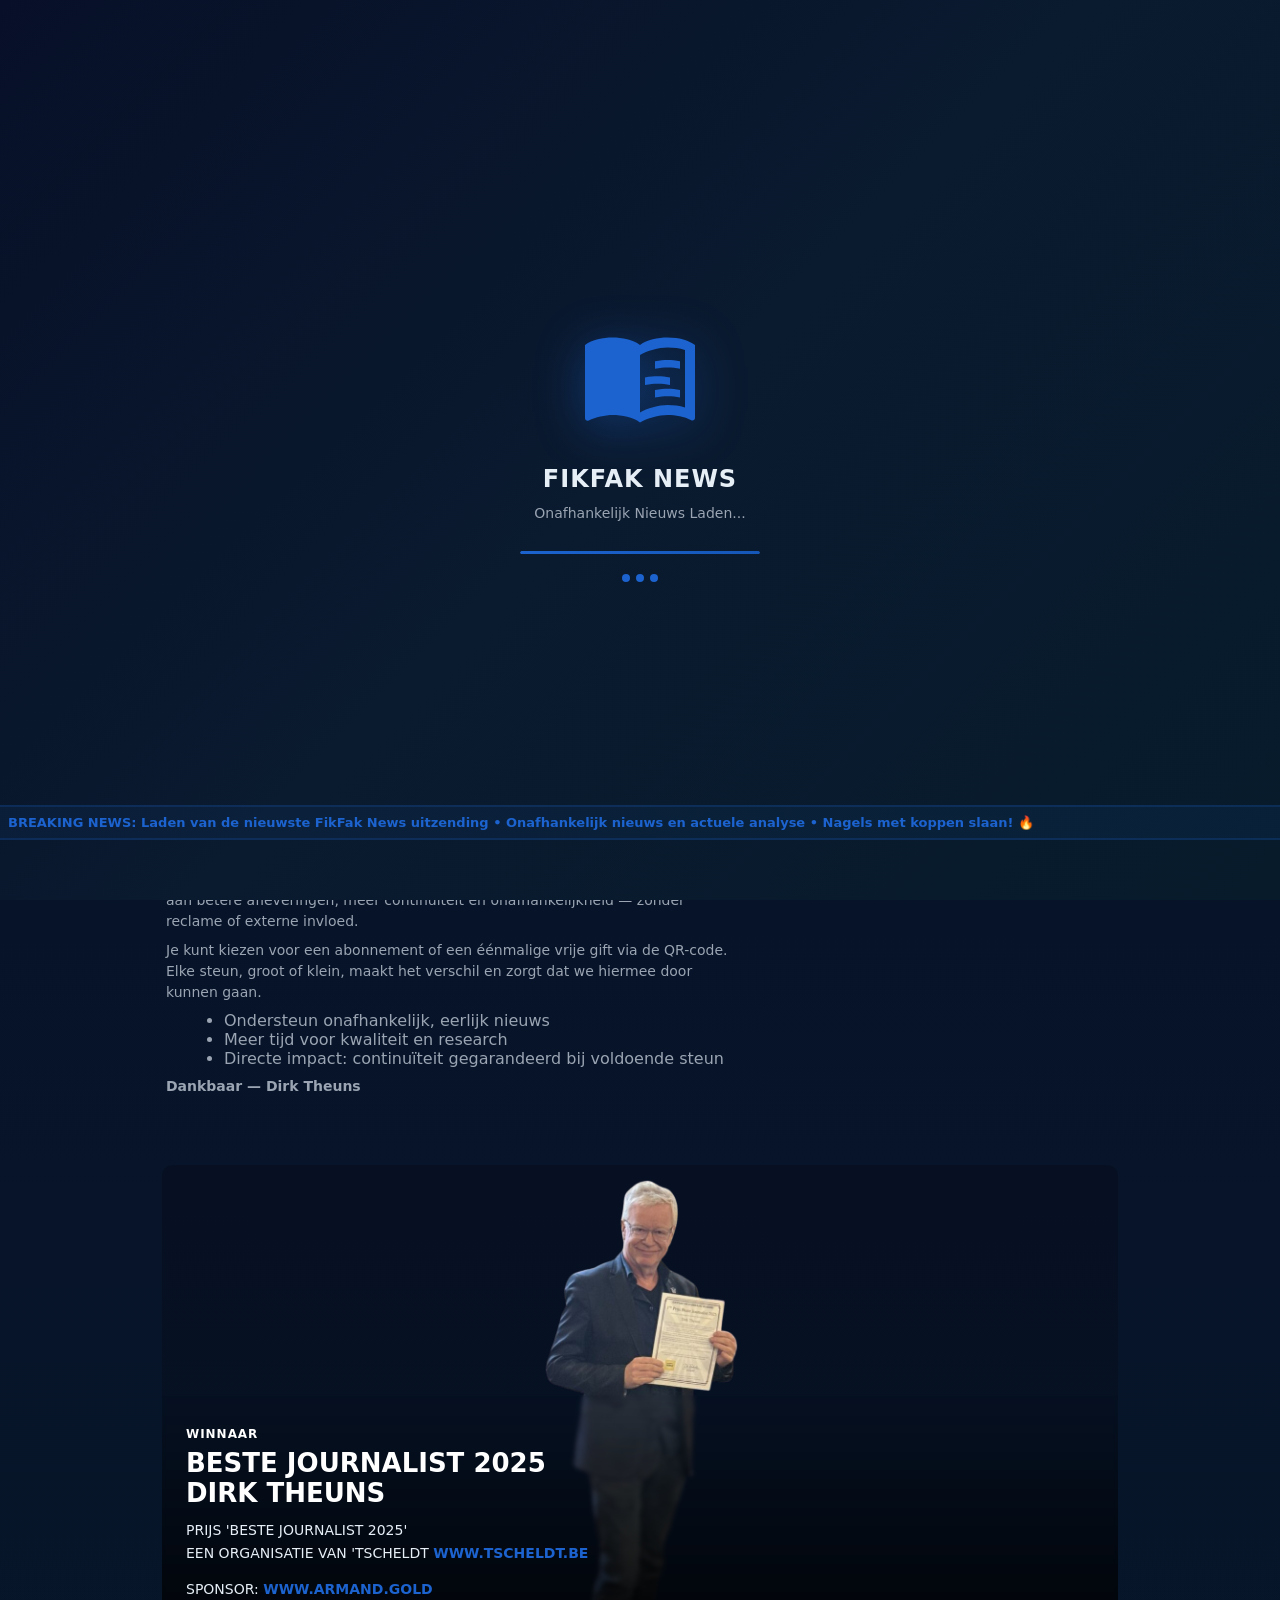
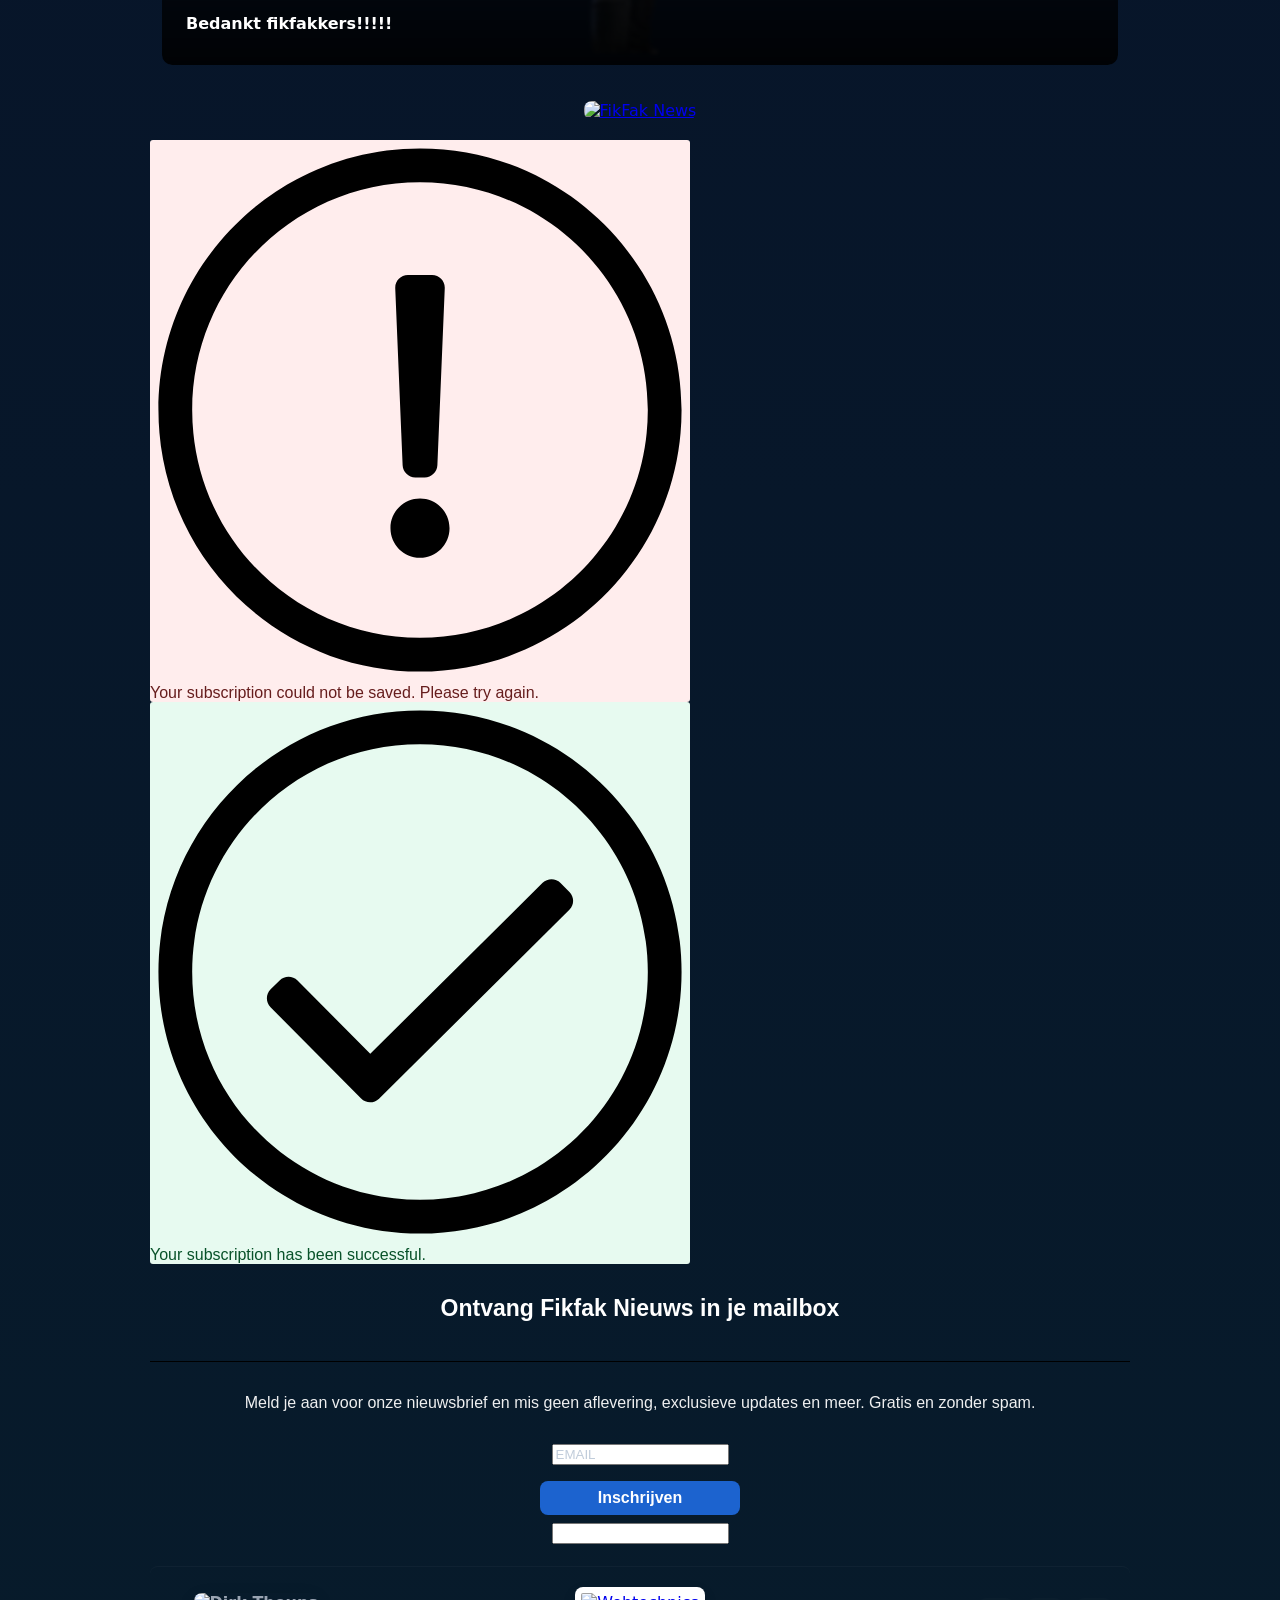
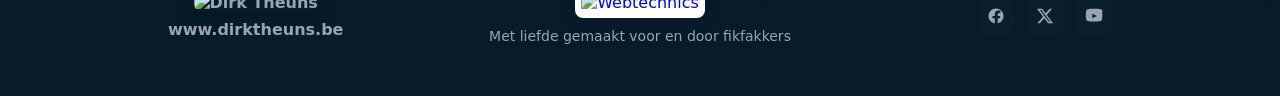
==== archive/index.html @ a6e97a8b "Initial commit: FikFak News landing page ✨ Features: - YouTube video feed integration - GDPR-complia" ====
<!doctype html>
<html lang="nl">
<head>
  <meta charset="utf-8" />
  <meta name="viewport" content="width=device-width,initial-scale=1" />
  
  <!-- Primary Meta Tags -->
  <title>📰 FikFak News — Alternatief Nieuws van @fikfakmaster | Dirk Theuns</title>
  <meta name="title" content="📰 FikFak News — Alternatief Nieuws van @fikfakmaster" />
  <meta name="description" content="🎯 Bekijk de nieuwste FikFak News uitzending! Onafhankelijk nieuws, actuele analyse en een frisse kijk op media en politiek. Nagels met koppen! 🔥" />
  <meta name="keywords" content="FikFak News, fikfakmaster, Dirk Theuns, alternatief nieuws, onafhankelijk nieuws, nieuws analyse, Nederlandse media, actueel, politiek, nieuwsuitzending, fikfak.news" />
  <meta name="author" content="Dirk Theuns (@fikfakmaster)" />
  <meta name="robots" content="index, follow, max-image-preview:large, max-snippet:-1, max-video-preview:-1" />
  <meta name="language" content="Dutch" />
  <meta name="revisit-after" content="2 days" />
  
  <!-- Open Graph / Facebook / WhatsApp -->
  <meta property="og:type" content="website" />
  <meta property="og:url" content="https://dev.web-technics.services/" />
  <meta property="og:site_name" content="FikFak News" />
  <meta property="og:title" content="📰 FikFak News — Alternatief Nieuws & Actuele Analyse" />
  <meta property="og:description" content="🎯 De nieuwste FikFak News uitzending! Onafhankelijk nieuws met een frisse kijk op media en politiek. Nagels met koppen slaan! 🔥" />
  <meta property="og:image" content="https://fikfak.news/wp-content/webp-express/webp-images/uploads/2025/03/edbd31bb-b98a-4b94-afaf-93e46887928a.jpg.webp" />
  <meta property="og:image:secure_url" content="https://fikfak.news/wp-content/webp-express/webp-images/uploads/2025/03/edbd31bb-b98a-4b94-afaf-93e46887928a.jpg.webp" />
  <meta property="og:image:type" content="image/webp" />
  <meta property="og:image:width" content="1200" />
  <meta property="og:image:height" content="630" />
  <meta property="og:image:alt" content="FikFak News - Onafhankelijk nieuws en analyse van Dirk Theuns" />
  <meta property="og:locale" content="nl_NL" />
  <meta property="og:locale:alternate" content="nl_BE" />
  <meta property="og:video" content="https://www.youtube.com/embed/VIDEO_ID" />
  <meta property="og:video:type" content="text/html" />
  <meta property="og:video:width" content="1280" />
  <meta property="og:video:height" content="720" />
  <meta property="article:publisher" content="https://fikfak.news/" />
  <meta property="article:author" content="https://www.dirktheuns.be/" />
  <meta property="article:section" content="Nieuws" />
  <meta property="article:tag" content="Nieuws" />
  <meta property="article:tag" content="Politiek" />
  <meta property="article:tag" content="Media" />
  <meta property="article:modified_time" content="2026-01-05T00:00:00+00:00" />
  
  <!-- Twitter -->
  <meta name="twitter:card" content="summary_large_image" />
  <meta name="twitter:site" content="@dirktheuns" />
  <meta name="twitter:creator" content="@dirktheuns" />
  <meta name="twitter:url" content="https://dev.web-technics.services/" />
  <meta name="twitter:title" content="📰 FikFak News — Alternatief Nieuws & Actuele Analyse" />
  <meta name="twitter:description" content="🎯 De nieuwste FikFak News uitzending! Onafhankelijk nieuws met een frisse kijk op media en politiek. Nagels met koppen! 🔥" />
  <meta name="twitter:image" content="https://fikfak.news/wp-content/webp-express/webp-images/uploads/2025/03/edbd31bb-b98a-4b94-afaf-93e46887928a.jpg.webp" />
  <meta name="twitter:image:alt" content="FikFak News - Onafhankelijk nieuws" />
  <meta name="twitter:player" content="https://www.youtube.com/embed/VIDEO_ID" />
  <meta name="twitter:player:width" content="1280" />
  <meta name="twitter:player:height" content="720" />
  
  <!-- WhatsApp Specific Optimization -->
  <meta property="og:updated_time" content="2026-01-05T00:00:00+00:00" />
  <meta property="og:see_also" content="https://fikfak.news/" />
  <meta property="og:see_also" content="https://www.youtube.com/@fikfakmaster" />
  
  <!-- Telegram -->
  <meta name="telegram:channel" content="@fikfakmaster" />
  
  <!-- Canonical URL -->
  <link rel="canonical" href="https://dev.web-technics.services/" />
  
  <!-- Favicon & App Icons -->
  <link rel="icon" type="image/x-icon" href="assets/favicons/favicon.ico" />
  <link rel="icon" type="image/png" sizes="32x32" href="assets/favicons/favicon-32x32.png" />
  <link rel="icon" type="image/png" sizes="16x16" href="assets/favicons/favicon-16x16.png" />
  <link rel="apple-touch-icon" sizes="180x180" href="assets/favicons/apple-touch-icon.png" />
  <link rel="manifest" href="assets/favicons/site.webmanifest" />
  
  <!-- Android Chrome Icons -->
  <meta name="mobile-web-app-capable" content="yes" />
  <meta name="application-name" content="FikFak News" />
  
  <!-- Theme Color -->
  <meta name="theme-color" content="#1c63cf" />
  <meta name="msapplication-TileColor" content="#1c63cf" />
  <meta name="msapplication-TileImage" content="android-chrome-192x192.png" />
  
  <!-- Performance Optimization -->
  <link rel="preconnect" href="https://www.youtube.com" crossorigin />
  <link rel="preconnect" href="https://i.ytimg.com" crossorigin />
  <link rel="dns-prefetch" href="https://www.youtube.com" />
  <link rel="dns-prefetch" href="https://i.ytimg.com" />
  <link rel="dns-prefetch" href="https://fonts.googleapis.com" />
  
  <!-- Additional SEO -->
  <meta name="rating" content="General" />
  <meta name="distribution" content="Global" />
  <meta name="coverage" content="Worldwide" />
  <meta name="target" content="all" />
  <meta name="HandheldFriendly" content="True" />
  <meta name="MobileOptimized" content="320" />
  <meta http-equiv="X-UA-Compatible" content="IE=edge" />
  <meta name="format-detection" content="telephone=no" />
  
  <!-- Geographic Tags -->
  <meta name="geo.region" content="NL" />
  <meta name="geo.placename" content="Netherlands" />
  
  <!-- Schema.org JSON-LD Structured Data -->
  <script type="application/ld+json">
  {
    "@context": "https://schema.org",
    "@graph": [
      {
        "@type": "WebSite",
        "@id": "https://dev.web-technics.services/#website",
        "url": "https://dev.web-technics.services/",
        "name": "FikFak News",
        "alternateName": "FikFak",
        "description": "Officiële landingspagina van FikFak News met de nieuwste video van Dirk Theuns (@fikfakmaster). Onafhankelijk nieuws en actuele analyse.",
        "publisher": {
          "@id": "https://dev.web-technics.services/#organization"
        },
        "inLanguage": "nl-NL",
        "about": {
          "@type": "Thing",
          "name": "Nieuws en Actualiteiten"
        }
      },
      {
        "@type": "Organization",
        "@id": "https://dev.web-technics.services/#organization",
        "name": "FikFak News",
        "url": "https://fikfak.news/",
        "logo": {
          "@type": "ImageObject",
          "@id": "https://dev.web-technics.services/#logo",
          "url": "https://dev.web-technics.services/logo.png",
          "width": 512,
          "height": 512,
          "caption": "FikFak News Logo"
        },
        "image": {
          "@id": "https://dev.web-technics.services/#logo"
        },
        "description": "Onafhankelijk nieuwsplatform met alternatieve kijk op actuele gebeurtenissen",
        "sameAs": [
          "https://www.youtube.com/@fikfakmaster",
          "https://twitter.com/dirktheuns",
          "https://www.dirktheuns.be/",
          "https://fikfak.news/"
        ]
      },
      {
        "@type": "Person",
        "@id": "https://dev.web-technics.services/#creator",
        "name": "Dirk Theuns",
        "alternateName": "FikFakMaster",
        "url": "https://www.dirktheuns.be/",
        "description": "Journalist en maker van FikFak News. Brengt onafhankelijk nieuws met een kritische blik op media en politiek.",
        "image": {
          "@type": "ImageObject",
          "url": "https://dev.web-technics.services/dirk-theuns.jpg",
          "caption": "Dirk Theuns"
        },
        "sameAs": [
          "https://www.youtube.com/@fikfakmaster",
          "https://twitter.com/dirktheuns",
          "https://fikfak.news/"
        ],
        "jobTitle": "Journalist",
        "worksFor": {
          "@id": "https://dev.web-technics.services/#organization"
        }
      },
      {
        "@type": "WebPage",
        "@id": "https://dev.web-technics.services/#webpage",
        "url": "https://dev.web-technics.services/",
        "name": "FikFak News — Nieuwste Video van Dirk Theuns",
        "description": "Bekijk de nieuwste FikFak News uitzending. Onafhankelijk nieuws, actuele analyse en een frisse kijk op media en politiek.",
        "isPartOf": {
          "@id": "https://dev.web-technics.services/#website"
        },
        "about": {
          "@type": "Thing",
          "name": "Nieuws en Actualiteiten"
        },
        "primaryImageOfPage": {
          "@type": "ImageObject",
          "@id": "https://dev.web-technics.services/#primaryimage",
          "url": "https://dev.web-technics.services/og-preview.jpg",
          "width": 1200,
          "height": 630,
          "caption": "FikFak News Preview"
        },
        "datePublished": "2026-01-05T00:00:00+00:00",
        "dateModified": "2026-01-05T00:00:00+00:00",
        "inLanguage": "nl-NL",
        "potentialAction": [
          {
            "@type": "WatchAction",
            "target": ["https://dev.web-technics.services/"]
          }
        ]
      },
      {
        "@type": "VideoObject",
        "@id": "https://dev.web-technics.services/#video",
        "name": "FikFak News Uitzending",
        "description": "Bekijk de nieuwste FikFak News video met onafhankelijk nieuws en actuele analyse",
        "thumbnailUrl": "https://i.ytimg.com/vi/VIDEO_ID/maxresdefault.jpg",
        "uploadDate": "2026-01-05T00:00:00+00:00",
        "contentUrl": "https://www.youtube.com/watch?v=VIDEO_ID",
        "embedUrl": "https://www.youtube.com/embed/VIDEO_ID",
        "publisher": {
          "@id": "https://dev.web-technics.services/#organization"
        },
        "creator": {
          "@id": "https://dev.web-technics.services/#creator"
        },
        "author": {
          "@id": "https://dev.web-technics.services/#creator"
        },
        "genre": "Nieuws",
        "inLanguage": "nl-NL"
      },
      {
        "@type": "BreadcrumbList",
        "@id": "https://dev.web-technics.services/#breadcrumb",
        "itemListElement": [
          {
            "@type": "ListItem",
            "position": 1,
            "name": "Home",
            "item": "https://dev.web-technics.services/"
          }
        ]
      },
      {
        "@type": "NewsMediaOrganization",
        "@id": "https://dev.web-technics.services/#newsmedia",
        "name": "FikFak News",
        "url": "https://fikfak.news/",
        "logo": {
          "@id": "https://dev.web-technics.services/#logo"
        },
        "description": "Alternatief nieuwsplatform voor onafhankelijk nieuws",
        "founder": {
          "@id": "https://dev.web-technics.services/#creator"
        },
        "inLanguage": "nl-NL"
      }
    ]
  }
  </script>

  <style>
        /* Invert colors of the newsletter iframe for option2 */
        .newsletter-card.option2 .iframe-wrap iframe {
          filter: invert(1) hue-rotate(180deg) !important;
          background: transparent !important;
        }
    :root{
      --bg:#0f1724;
      --card:#0b1220;
      --accent:#1c63cf;
      --muted:#9aa4b2;
      --max-width:980px;
    }
    *{box-sizing:border-box}
    body{
      margin:0;
      font-family:Inter, system-ui, -apple-system, "Segoe UI", Roboto, "Helvetica Neue", Arial;
      background:linear-gradient(180deg,#071028 0%, #071b2b 100%);
      color:#e6eef6;
      -webkit-font-smoothing:antialiased;
      -moz-osx-font-smoothing:grayscale;
      display:flex;
      min-height:100vh;
      align-items:center;
      justify-content:center;
      padding:32px;
    }
    .container{
      width:100%;
      max-width:var(--max-width);
      margin:0 auto;
    }
    header{
      display:flex;
      align-items:center;
      gap:16px;
      margin-bottom:18px;
    }
    .logo{
      width:64px;
      height:64px;
      border-radius:12px;
      background:linear-gradient(135deg,var(--accent),#ffb86b);
      display:flex;
      align-items:center;
      justify-content:center;
      font-weight:700;
      color:#071428;
      font-size:20px;
      box-shadow:0 6px 18px rgba(0,0,0,.4);
    }
    h1{font-size:20px;margin:0}
    p.lead{margin:4px 0 0;color:var(--muted);font-size:14px}
    .main-grid{
      display:grid;
      grid-template-columns: 1fr 320px;
      gap:20px;
      align-items:start;
    }
    @media (max-width:880px){
      .main-grid{grid-template-columns:1fr}
      .sidebar{order:2}
    }
    .video-card{
      background:linear-gradient(180deg, rgba(255,255,255,0.02), rgba(255,255,255,0.01));
      border:1px solid rgba(255,255,255,0.03);
      padding:12px;
      border-radius:12px;
      box-shadow: 0 8px 32px rgba(0,0,0,0.4), 0 4px 16px rgba(28,99,207,0.15), 0 0 1px rgba(255,255,255,0.1);
    }
    .iframe-wrap{
      position:relative;
      padding-top:56.25%;
      border-radius:10px;
      overflow:hidden;
      background:linear-gradient(180deg,#081423,#071428);
    }
    /* The player area will be dynamically created inside #player-wrap */
    #player, .fallback-thumb { position:absolute; inset:0; width:100%; height:100%; display:block; border:0; }
    .fallback-thumb { display:flex; align-items:center; justify-content:center; gap:14px; background-size:cover; background-position:center; color:#fff; text-shadow:0 2px 6px rgba(0,0,0,.8); padding:18px; box-sizing:border-box; }
    .fallback-overlay { background:linear-gradient(180deg,rgba(0,0,0,0.15),rgba(0,0,0,0.45)); padding:12px; border-radius:8px; max-width:85%; text-align:left; }
    .meta{
      display:flex;
      justify-content:space-between;
      gap:12px;
      margin-top:12px;
      align-items:center;
    }
    .video-title{font-weight:600;font-size:16px}
    .channel-actions{display:flex;gap:8px;align-items:center}
    .btn{
      background:var(--accent);
      color:#fff;
      padding:8px 12px;
      border-radius:8px;
      font-weight:700;
      text-decoration:none;
      display:inline-block;
    }
    .muted{color:var(--muted);font-size:13px}
    .sidebar{
      display:flex;
      flex-direction:column;
      gap:12px;
    }
    .thumb{
      display:flex;
      gap:10px;
      align-items:center;
      background:linear-gradient(180deg, rgba(255,255,255,0.01), rgba(255,255,255,0.005));
      padding:8px;
      border-radius:8px;
      cursor:pointer;
      border:1px solid rgba(255,255,255,0.02);
      margin-bottom:12px;
      box-shadow: 0 4px 12px rgba(0,0,0,0.3), 0 2px 6px rgba(28,99,207,0.1);
    }
    .thumb img{width:120px;height:68px;object-fit:cover;border-radius:6px}
    .thumb .tmeta{display:flex;flex-direction:column}
    .thumb .tmeta .t-title{font-size:13px;font-weight:600}
    .thumb .tmeta .t-time{font-size:12px;color:var(--muted)}
    .footer-note{margin-top:14px;color:var(--muted);font-size:13px}
    .error{color:#ffb2b2;background:rgba(255,80,80,0.06);padding:10px;border-radius:8px;border:1px solid rgba(255,80,80,0.08)}

    /* Mobile responsiveness tweaks 🔧 */
    #yt-player-inner, #player, iframe { width:100%; height:100%; }

    /* Smaller screens: tighten paddings, reduce thumb sizes and font sizes */
    @media (max-width: 640px) {
      body { padding:14px; }
      .container { max-width: 100%; padding: 0 6px; }
      .video-card { padding:10px; }
      .iframe-wrap { padding-top:56.25%; } /* keep 16:9 ratio */
      .video-title { font-size:15px; }
      .btn { padding:8px 10px; font-size:14px; }
      .thumb img { width:88px; height:50px; }
      .thumb { gap:8px; padding:6px; }
      .sidebar { gap:10px; }
    }

    /* Ultra small screens - keep things compact */
    @media (max-width: 380px) {
      .video-title { font-size:14px; }
      .thumb img { width:76px; height:44px; }
      .muted { font-size:12px; }
    }

    /* Steun Fikfak News - support section styling (two-column) */
    .support-card{
      margin-top:14px;
      padding:16px;
      background:transparent;
      border:none;
      border-radius:10px;
      color:#e6eef6;
    }
    .support-card h3{margin:0 0 12px;font-size:18px;font-weight:700}
    .support-body{display:flex;gap:24px;align-items:flex-start}
    .support-left{flex:0 0 60%}
    .support-left p{margin:0 0 8px;color:var(--muted);font-size:14px;line-height:1.5}
    .support-right{flex:0 0 40%;display:flex;flex-direction:column;align-items:center;gap:20px;padding:20px}
    .support-right .payconiq{width:100%;max-width:240px;height:auto;border-radius:8px;border:1px solid rgba(255,255,255,0.03);background:#fff;padding:8px}
    .support-right .btn{width:100%;text-align:center;box-sizing:border-box;padding-left:16px;padding-right:16px}

    /* Medium screens: stack but keep QR reasonably sized */
    @media (max-width: 880px) {
      .support-body{flex-direction:column}
      .support-right{width:100%;align-items:flex-start;order:2;padding:12px 0 0}
      .support-left{order:1}
      .support-right .payconiq{max-width:220px;width:100%}
      .support-left p{font-size:13px}
    }
    /* Nieuwsbrief inschrijving - verbeterde inschrijvingskaart */
    .newsletter-card{margin-top:18px;padding:18px;background:linear-gradient(180deg, rgba(255,255,255,0.01), rgba(255,255,255,0.008));border:1px solid rgba(255,255,255,0.03);border-radius:12px;display:block}
    .newsletter-content{display:flex;flex-direction:column;gap:12px;align-items:center;text-align:center}
    .newsletter-content h3{margin:0;font-size:20px}
    .newsletter-content p{margin:0;color:var(--muted)}
    .newsletter-benefits{margin:8px 0 0 0;color:var(--muted);font-size:13px;line-height:1.4;display:inline-block;text-align:left}
    .newsletter-form{width:100%;display:flex;flex-direction:column;gap:10px;margin-top:6px;align-items:stretch}
    .newsletter-input{padding:12px 14px;border-radius:10px;border:1px solid rgba(255,255,255,0.06);background:rgba(255,255,255,0.02);color:inherit;font-size:15px;outline:none;max-width:520px;width:100%}
    .newsletter-input:focus{box-shadow:0 6px 18px rgba(0,0,0,0.4);border-color:var(--accent)}
    /* Use the same accent color as other buttons and make the button larger */
    .newsletter-btn{align-self:center;padding:14px 24px;border-radius:10px;background:var(--accent);color:#071428;font-weight:700;border:none;cursor:pointer;font-size:16px;min-width:220px;box-shadow:0 6px 18px rgba(2,6,23,0.25);transition:transform .12s ease,filter .12s ease}
    .newsletter-btn:hover{filter:brightness(0.98);transform:translateY(-1px)}
    /* Outline variant for secondary buttons that should match the same size */
    .btn-outline{background:transparent;color:var(--muted);border:1px solid rgba(255,255,255,0.06);box-shadow:none}
    .btn-outline:hover{color:var(--accent);border-color:rgba(255,255,255,0.09)}
    .newsletter-meta{display:flex;flex-direction:column;gap:6px;align-items:center;margin-top:6px}
    #newsletter-msg{font-weight:600}
    #newsletter-msg.success{color:#a7ffb2}
    #newsletter-msg.error{color:#ffb2b2}
    .newsletter-privacy{font-size:12px;color:var(--muted)}
    /* Ensure embedded iframe shows form fields: give it a sensible min-height and responsive fallbacks */
    .newsletter-card .iframe-wrap{padding-top:0;margin-bottom:-160px;min-height:420px;overflow:hidden;border-radius:10px;width:100%;background:transparent}
    /* Try to force dark text inside embed (best effort for cross-origin iframes) */
    .newsletter-card iframe{background:transparent !important;color:#ffffff00 !important;}
    .newsletter-card .iframe-wrap{position:relative}
    .newsletter-card.submitted{border-color:rgba(167,255,178,0.12);box-shadow:0 8px 30px rgba(86, 203, 102, 0.03)}
    @media (max-width:880px){.newsletter-card{padding:14px}.newsletter-form{width:100%}.newsletter-btn{width:100%;align-self:stretch;min-width:0}}
    @media (max-width:520px){.newsletter-card .iframe-wrap{min-height:420px}}
    @media (max-width:380px){.newsletter-card .iframe-wrap{min-height:360px}}
    /* Small screens / mobile: make QR full-width and center everything */
    @media (max-width: 520px) {
      .support-body{gap:16px}
      /* remove side padding on the right column so the QR can expand */
      .support-right{width:100%;align-items:center;padding:0;margin:0}
      /* make the image occupy the card's inner width (no extra white padding)
         and avoid horizontal overflow */
      .support-card{padding:12px 8px}
      .support-right .payconiq{display:block;max-width:none;width:100%;padding:0;margin:0;border-radius:6px;border:none;background:transparent}
      .support-right .btn{font-size:15px;padding:12px}
      .support-left p{font-size:14px}
    }

    /* Newsletter banner image hover effect */
    .newsletter-banner-link{display:inline-block;transition:transform 0.3s ease, box-shadow 0.3s ease}
    .newsletter-banner-link:hover{transform:scale(1.03);box-shadow:0 8px 24px rgba(28,99,207,0.25)}
    .newsletter-banner-link img{display:block;transition:filter 0.3s ease}
    .newsletter-banner-link:hover img{filter:brightness(1.08)}

    /* Site footer */
    .site-footer{margin-top:22px;padding:20px 18px;border-top:1px solid rgba(255,255,255,0.03);border-radius:8px;color:var(--muted)}
    .footer-grid{display:flex;gap:18px;align-items:center;justify-content:space-between;max-width:var(--max-width);margin:0 auto}
    .footer-col{flex:1;min-width:0}
    .footer-col .footer-link{color:var(--muted);text-decoration:none;font-weight:700;display:inline-flex;flex-direction:column;align-items:center;gap:8px}
    .footer-col .footer-link:hover{color:var(--accent)}
    .footer-text{color:var(--muted);font-size:14px}
    .footer-social{text-align:right}
    .footer-logo{max-height:48px;display:block;width:auto;border-radius:8px;box-shadow:0 6px 18px rgba(2,6,23,0.12)}
    /* Make Webtechnics logo larger and place it above the credit text */
    .webtechnics-logo{max-height:56px;display:inline-block;margin:0 auto 10px;width:auto;background:#fff;padding:6px;border-radius:8px;box-shadow:0 6px 18px rgba(2,6,23,0.06)}
    .footer-credit{display:flex;flex-direction:column;align-items:center;text-align:center}
    .footer-link-text{font-weight:700;color:inherit}
    .social-link{display:inline-flex;align-items:center;justify-content:center;width:36px;height:36px;border-radius:8px;background:rgba(255,255,255,0.01);margin-left:8px;color:var(--muted);text-decoration:none}
    .social-link svg{width:18px;height:18px;fill:currentColor}
    .social-link:hover{background:rgba(255,255,255,0.02);color:var(--accent)}
    @media (max-width:640px){.footer-grid{flex-direction:column;align-items:center;gap:8px}.footer-social{text-align:center}.social-link{margin-left:6px;margin-right:6px}.footer-logo{max-height:40px}.webtechnics-logo{max-height:40px;padding:4px}}

    /* Bank transfer modal */
    .modal-overlay{position:fixed;inset:0;background:rgba(2,6,23,0.6);display:flex;align-items:center;justify-content:center;z-index:1200}
    .modal-overlay[hidden]{display:none}
    .modal{background:linear-gradient(180deg, #071428, #081423);padding:18px;border-radius:12px;max-width:560px;width:92%;box-shadow:0 18px 60px rgba(2,6,23,0.6);border:1px solid rgba(255,255,255,0.03);color:#e6eef6}
    .modal h3{margin:0 0 8px;font-size:18px}
    .modal p.modal-intro{color:var(--muted);font-size:13px;margin-bottom:12px;line-height:1.4}
    .modal label{display:block;margin-top:12px}
    .modal label:first-of-type{margin-top:6px}
    .modal .modal-input{width:100%;padding:10px 12px;border-radius:8px;border:1px solid rgba(255,255,255,0.04);background:rgba(255,255,255,0.02);color:inherit;margin-top:6px}
    .modal textarea.modal-input{resize:vertical;min-height:80px}
    .modal .modal-actions{display:flex;gap:10px;align-items:center;justify-content:center;margin-top:16px}
    /* copy rows inside modal */
    .copy-row{display:flex;gap:10px;align-items:center;background:rgba(255,255,255,0.02);padding:8px;border-radius:8px;margin-top:8px}
    .copy-row code{background:transparent;padding:2px 6px;border-radius:4px;color:inherit} 
    .modal .modal-close, .modal .modal-close-contact{display:none}
    .modal .muted{font-weight:600}
    .modal .muted.success{color:#a7ffb2}
    .modal .muted.error{color:#ffb2b2}
    @media (max-width:480px){.modal{padding:14px}}
    /* --- NEWSLETTER CARD STYLE OPTIONS --- */
    /* Option 1: Recommended (dark, transparent, light text, dark button) */
    .newsletter-card.option1 {
      background: transparent !important;
      border-color: rgba(255,255,255,0.03) !important;
      box-shadow: none !important;
    }
    .newsletter-card.option1 h3,
    .newsletter-card.option1 p,
    .newsletter-card.option1 .newsletter-privacy,
    .newsletter-card.option1 .muted {
      color: #e6eef6 !important;
    }
    .newsletter-card.option1 .newsletter-btn {
      background: #071428 !important;
      color: #fff !important;
      border: 1px solid rgba(255,255,255,0.06) !important;
      box-shadow: 0 6px 18px rgba(2,6,23,0.25) !important;
    }
    .newsletter-card.option1 .btn-outline {
      border-color: rgba(255,255,255,0.06) !important;
      color: #e6eef6 !important;
      background: transparent !important;
    }

    /* Option 2: Inverted (light overlay, dark text, light button) */
    .newsletter-card.option2 {
      background: rgba(255,255,255,0.06) !important;
      border-color: rgba(255,255,255,0.08) !important;
      box-shadow: 0 8px 30px rgba(167,255,178,0.03) !important;
      backdrop-filter: blur(6px);
    }
    .newsletter-card.option2 h3,
    .newsletter-card.option2 p,
    .newsletter-card.option2 .newsletter-privacy,
    .newsletter-card.option2 .muted {
      color: #071428 !important;
    }
    .newsletter-card.option2 .newsletter-btn {
      background: #fff !important;
      color: #071428 !important;
      border: 1px solid rgba(7,20,40,0.06) !important;
      box-shadow: 0 6px 18px rgba(0,0,0,0.08) !important;
    }
    .newsletter-card.option2 .btn-outline {
      background: transparent !important;
      color: #071428 !important;
      border-color: rgba(7,20,40,0.06) !important;
    }
    /* --- END NEWSLETTER CARD STYLE OPTIONS --- */

    /* Loading Screen */
    #loading-screen{position:fixed;inset:0;background:linear-gradient(135deg,#071028 0%,#0a1a2f 50%,#071b2b 100%);z-index:9999;display:flex;flex-direction:column;align-items:center;justify-content:center;opacity:1;transition:opacity 0.6s ease,visibility 0.6s ease}
    #loading-screen.loaded{opacity:0;visibility:hidden}
    .loading-content{text-align:center;position:relative}
    .loading-logo{width:120px;height:120px;margin:0 auto 30px;position:relative;animation:pulse 2s ease-in-out infinite}
    .loading-logo svg{width:100%;height:100%;fill:#1c63cf;filter:drop-shadow(0 8px 24px rgba(28,99,207,0.4))}
    @keyframes pulse{0%,100%{transform:scale(1);opacity:1}50%{transform:scale(1.05);opacity:0.9}}
    .loading-text{color:#e6eef6;font-size:24px;font-weight:700;margin-bottom:12px;letter-spacing:1px}
    .loading-subtext{color:#9aa4b2;font-size:14px;margin-bottom:30px;font-weight:500}
    .loading-bar-container{width:240px;height:3px;background:rgba(255,255,255,0.05);border-radius:10px;overflow:hidden;margin:0 auto;position:relative}
    .loading-bar{height:100%;background:linear-gradient(90deg,#1c63cf,#1557b8,#1c63cf);background-size:200% 100%;animation:loadingProgress 1.5s ease-in-out infinite;border-radius:10px}
    @keyframes loadingProgress{0%{width:0%;background-position:0% 50%}50%{width:70%;background-position:100% 50%}100%{width:100%;background-position:0% 50%}}
    .loading-dots{display:inline-flex;gap:6px;margin-top:20px}
    .loading-dot{width:8px;height:8px;background:#1c63cf;border-radius:50%;animation:dotPulse 1.4s ease-in-out infinite}
    .loading-dot:nth-child(2){animation-delay:0.2s}
    .loading-dot:nth-child(3){animation-delay:0.4s}
    @keyframes dotPulse{0%,100%{opacity:0.3;transform:scale(0.8)}50%{opacity:1;transform:scale(1.1)}}
    .news-ticker{position:absolute;bottom:60px;left:0;right:0;background:rgba(28,99,207,0.08);padding:8px;border-top:2px solid rgba(28,99,207,0.2);border-bottom:2px solid rgba(28,99,207,0.2);overflow:hidden}
    .news-ticker-text{color:#1c63cf;font-size:13px;font-weight:600;white-space:nowrap;animation:tickerScroll 15s linear infinite}
    @keyframes tickerScroll{0%{transform:translateX(100%)}100%{transform:translateX(-100%)}}
  </style>
</head>
<body>
  <!-- Loading Screen -->
  <div id="loading-screen">
    <div class="loading-content">
      <div class="loading-logo">
        <svg viewBox="0 0 24 24" xmlns="http://www.w3.org/2000/svg">
          <path d="M21 5c-1.11-.35-2.33-.5-3.5-.5-1.95 0-4.05.4-5.5 1.5-1.45-1.1-3.55-1.5-5.5-1.5S2.45 4.9 1 6v14.65c0 .25.25.5.5.5.1 0 .15-.05.25-.05C3.1 20.45 5.05 20 6.5 20c1.95 0 4.05.4 5.5 1.5 1.35-.85 3.8-1.5 5.5-1.5 1.65 0 3.35.3 4.75 1.05.1.05.15.05.25.05.25 0 .5-.25.5-.5V6c-.6-.45-1.25-.75-2-1zm0 13.5c-1.1-.35-2.3-.5-3.5-.5-1.7 0-4.15.65-5.5 1.5V8c1.35-.85 3.8-1.5 5.5-1.5 1.2 0 2.4.15 3.5.5v11.5z"/>
          <path d="M17.5 10.5c.88 0 1.73.09 2.5.26V9.24c-.79-.15-1.64-.24-2.5-.24-.69 0-1.52.06-2.5.24v1.52c.98-.18 1.81-.26 2.5-.26zM13 12.49v1.53c.98-.17 1.81-.26 2.5-.26.88 0 1.73.09 2.5.26V12.5c-.79-.15-1.64-.24-2.5-.24-.69 0-1.52.06-2.5.23zM17.5 14.75c-.69 0-1.52.06-2.5.24v1.52c.98-.18 1.81-.26 2.5-.26.88 0 1.73.09 2.5.26v-1.52c-.79-.15-1.64-.24-2.5-.24z"/>
        </svg>
      </div>
      <div class="loading-text">FIKFAK NEWS</div>
      <div class="loading-subtext">Onafhankelijk Nieuws Laden...</div>
      <div class="loading-bar-container">
        <div class="loading-bar"></div>
      </div>
      <div class="loading-dots">
        <div class="loading-dot"></div>
        <div class="loading-dot"></div>
        <div class="loading-dot"></div>
      </div>
    </div>
    <div class="news-ticker">
      <div class="news-ticker-text">BREAKING NEWS: Laden van de nieuwste FikFak News uitzending • Onafhankelijk nieuws en actuele analyse • Nagels met koppen slaan! 🔥</div>
    </div>
  </div>

  <div class="container">
    <!-- Navigation Menu -->
    <nav style="background:transparent;padding:12px 20px;margin-bottom:20px;">
      <ul style="list-style:none;margin:0;padding:0;display:flex;justify-content:space-between;align-items:center;">
        <li style="display:flex;gap:8px;">
          <a href="https://www.facebook.com/groups/vriendenvandirktheuns" target="_blank" rel="noopener" class="social-link" aria-label="Facebook" title="Facebook">
            <svg viewBox="0 0 24 24" xmlns="http://www.w3.org/2000/svg" aria-hidden="true"><path d="M22 12.07C22 6.48 17.52 2 12 2S2 6.48 2 12.07C2 17.09 5.66 21.25 10.44 21.95v-6.99h-3.14v-2.8h3.14V9.41c0-3.1 1.84-4.8 4.66-4.8 1.35 0 2.76.24 2.76.24v3.03h-1.55c-1.53 0-2.01.96-2.01 1.95v2.32h3.42l-.55 2.8h-2.87v6.99C18.34 21.25 22 17.09 22 12.07z"/></svg>
          </a>
          <a href="https://x.com/dirktheuns" target="_blank" rel="noopener" class="social-link" aria-label="X" title="X">
            <svg viewBox="0 0 24 24" xmlns="http://www.w3.org/2000/svg" aria-hidden="true"><path d="M18.244 2.25h3.308l-7.227 8.26 8.502 11.24H16.17l-5.214-6.817L4.99 21.75H1.68l7.73-8.835L1.254 2.25H8.08l4.713 6.231zm-1.161 17.52h1.833L7.084 4.126H5.117z"/></svg>
          </a>
          <a href="https://www.youtube.com/@fikfakmaster" target="_blank" rel="noopener" class="social-link" aria-label="YouTube" title="YouTube">
            <svg viewBox="0 0 24 24" xmlns="http://www.w3.org/2000/svg" aria-hidden="true"><path d="M23.5 6.2s-.2-1.6-.8-2.3c-.8-.9-1.7-.9-2.1-1C16.9 2.4 12 2.4 12 2.4h-.1s-4.9 0-7.5.5c-.4.1-1.3.1-2.1 1C1.6 4.6 1.5 6.2 1.5 6.2S1 8.1 1 10v1.9c0 1.9.5 3.8.5 3.8s.2 1.6.8 2.3c.8.9 1.9.8 2.4.9 1.7.2 7 .5 7.4.5h.1s4.9 0 7.5-.5c.4-.1 1.3-.1 2.1-1 .6-.6.8-2.3.8-2.3s.5-1.9.5-3.8V10c0-1.9-.5-3.8-.5-3.8zM9.8 15.1V8.9l6.1 3.1-6.1 3.1z"/></svg>
          </a>
        </li>
        <li><a href="#contact" style="color:#e6eef6;text-decoration:none;font-size:14px;font-weight:500;transition:color 0.2s ease;border-bottom:1px solid #e6eef6;padding-bottom:4px;">Contact</a></li>
      </ul>
    </nav>
    
    <header>
    </header>

    <div class="main-grid">
      <div class="video-card">
        <div id="video-area">
          <div class="iframe-wrap" id="player-wrap">
            <!-- De IFrame Player API maakt de speler hier.
                 Als insluiten geblokkeerd is, tonen we een thumbnail + link. -->
            <div id="player"></div>
          </div>

          <div class="meta">
            <div>
              <div class="video-title" id="video-title">Bezig met laden van nieuwste video...</div>
              <div class="muted" id="video-date"></div>
            </div>
            <div class="channel-actions">
          <a class="btn" id="subscribe-btn" href="#" target="_blank" rel="noopener">Abonneren</a>
            </div>
          </div>
        </div>

        <div class="footer-note" id="status-note">
          Feed ophalen...
        </div>

        <!-- support section moved below -->
      </div>

      <aside class="sidebar">
        <div style="font-weight:700">Recente uploads</div>
        <div id="recent-list">
          <!-- thumbnails komen hier -->
        </div>

        <div style="margin-top:auto">
          <div style="height:8px"></div>
        </div>
      </aside>
    </div>

        <!-- Standen.info Banner -->
    <div style="text-align:center;margin-bottom:20px;">
      <a href="https://www.opdatemetjezelf.be/shop" target="_blank" rel="noopener noreferrer" class="newsletter-banner-link">
        <img src="https://i.imgur.com/nQWM5dP.png" alt="FikFak News" style="border: solid 2px white;max-width:100%;height:auto;border-radius:8px;">
      </a>
    </div>
    <!-- Steun Fikfak News (volledige breedte onder video's) -->
    <div class="support-card" id="support">
      <h3>Steun Fikfak News</h3>
      <div class="support-body">
        <div class="support-left">
          <p><strong>Geniet je van het Fikfaknieuws? Help mee zodat het kan blijven bestaan.</strong></p>
          <p>Ik maak dit programma helemaal zelf, van redactie en presentatie tot opname en montage. Gemiddeld kost elke aflevering veel tijd: ongeveer 2,5 dag per week aan werk.</p>
          <p>Het Fikfaknieuws blijft gratis en onafhankelijk. <br><br>Met een kleine bijdrage van <strong>5 €/maand (≈1 €/uitzending)</strong> draag je direct bij aan betere afleveringen, meer continuïteit en onafhankelijkheid — zonder reclame of externe invloed.</p>
          <p>Je kunt kiezen voor een abonnement of een éénmalige vrije gift via de QR-code. Elke steun, groot of klein, maakt het verschil en zorgt dat we hiermee door kunnen gaan.</p>
          <ul style="margin:8px 0 0 18px;color:var(--muted);">
            <li>Ondersteun onafhankelijk, eerlijk nieuws</li>
            <li>Meer tijd voor kwaliteit en research</li>
            <li>Directe impact: continuïteit gegarandeerd bij voldoende steun</li>
          </ul>
          <p style="margin-top:8px;font-weight:700">Dankbaar — Dirk Theuns</p>
        </div>

        <div class="support-right">
          <!-- Payconiq QR (extern) -->
          <img src="https://fikfak.news/wp-content/uploads/2024/12/IMG-20241210-WA0001.jpg" class="payconiq" alt="Payconiq QR - scan om te doneren">
          <a class="btn" href="#" style="width: 250px;" id="support-subscribe">Bankoverschrijving</a>
        </div>
      </div>
    </div>
    <!-- AWARD FEATURE SECTION -->
    <section id="live-edition" class="video-card" style="margin:32px auto 24px auto;max-width:var(--max-width);background:transparent;border:none;box-shadow:none;">
      <div class="award-grid" style="position:relative;width:100%;background:rgba(0,0,0,0.18);border-radius:10px;overflow:hidden;display:flex;align-items:center;justify-content:center;min-height:500px;">
        <img src="assets/images/Dirk-Theuns-winnaar-beste-journalist-2025-tScheldt-7-.png" alt="Dirk Theuns winnaar beste journalist 2025" style="width:100%;height:100%;display:block;border-radius:8px;object-fit:contain;padding:12px;position:absolute;inset:0;">
        <div class="award-text" style="position:absolute;bottom:0;left:0;right:0;background:linear-gradient(180deg,rgba(0,0,0,0),rgba(0,0,0,0.85));padding:32px 24px;backdrop-filter:blur(2px);z-index:10;">
          <div style="font-weight:800;letter-spacing:0.08em;color:#fff;font-size:12px;margin-bottom:8px;">WINNAAR</div>
          <h2 style="margin:0 0 10px 0;font-size:26px;line-height:1.15;color:#fff;">BESTE JOURNALIST 2025<br>DIRK THEUNS</h2>
          <p style="margin:0 0 14px 0;color:#e6eef6;font-size:14px;line-height:1.6;">
            PRIJS 'BESTE JOURNALIST 2025'<br>
            EEN ORGANISATIE VAN 'TSCHELDT <a href="https://www.tscheldt.be" target="_blank" rel="noopener noreferrer" style="color:var(--accent);text-decoration:none;font-weight:600;">WWW.TSCHELDT.BE</a>
          </p>
          <p style="margin:0 0 14px 0;color:#e6eef6;font-size:14px;line-height:1.6;">
            SPONSOR: <a href="https://www.armand.gold?ref=fikfak" target="_blank" rel="noopener noreferrer" style="color:var(--accent);text-decoration:none;font-weight:600;">WWW.ARMAND.GOLD</a>
          </p>
          <p style="margin:0;font-weight:700;color:#fff;">Bedankt fikfakkers!!!!!</p>
        </div>
      </div>
      <style>
        @media (max-width: 768px) {
          #live-edition .award-grid {
            min-height: 400px !important;
          }
        }
      </style>
    </section>
    <!-- Standen.info Banner -->
    <div style="text-align:center;margin-bottom:20px;">
      <a href="https://www.standen.info/?ref=fikfak" target="_blank" rel="noopener noreferrer" class="newsletter-banner-link">
        <img src="https://i.imgur.com/TXColVI.png" alt="FikFak News" style="max-width:100%;height:auto;border-radius:8px;">
      </a>
    </div>

<!-- Begin Brevo Form -->
<!-- START - We recommend to place the below code in head tag of your website html  -->
<style>
  @font-face {
    font-display: block;
    font-family: Roboto;
    src: url(https://assets.brevo.com/font/Roboto/Latin/normal/normal/7529907e9eaf8ebb5220c5f9850e3811.woff2) format("woff2"), url(https://assets.brevo.com/font/Roboto/Latin/normal/normal/25c678feafdc175a70922a116c9be3e7.woff) format("woff")
  }

  @font-face {
    font-display: fallback;
    font-family: Roboto;
    font-weight: 600;
    src: url(https://assets.brevo.com/font/Roboto/Latin/medium/normal/6e9caeeafb1f3491be3e32744bc30440.woff2) format("woff2"), url(https://assets.brevo.com/font/Roboto/Latin/medium/normal/71501f0d8d5aa95960f6475d5487d4c2.woff) format("woff")
  }

  @font-face {
    font-display: fallback;
    font-family: Roboto;
    font-weight: 700;
    src: url(https://assets.brevo.com/font/Roboto/Latin/bold/normal/3ef7cf158f310cf752d5ad08cd0e7e60.woff2) format("woff2"), url(https://assets.brevo.com/font/Roboto/Latin/bold/normal/ece3a1d82f18b60bcce0211725c476aa.woff) format("woff")
  }

  #sib-container input:-ms-input-placeholder {
    text-align: left;
    font-family: Helvetica, sans-serif;
    color: #c0ccda;
  }

  #sib-container input::placeholder {
    text-align: left;
    font-family: Helvetica, sans-serif;
    color: #c0ccda;
  }

  #sib-container textarea::placeholder {
    text-align: left;
    font-family: Helvetica, sans-serif;
    color: #c0ccda;
  }

  #sib-container a {
    text-decoration: underline;
    color: #2BB2FC;
  }
</style>
<link rel="stylesheet" href="https://sibforms.com/forms/end-form/build/sib-styles.css">
<!--  END - We recommend to place the above code in head tag of your website html -->

<!-- START - We recommend to place the below code where you want the form in your website html  -->
<div class="sib-form" style="text-align: center;
         background-color: transparent;                                 ">
  <div id="sib-form-container" class="sib-form-container">
    <div id="error-message" class="sib-form-message-panel" style="font-size:16px; text-align:left; font-family:Helvetica, sans-serif; color:#661d1d; background-color:#ffeded; border-radius:3px; border-color:#ff4949;max-width:540px;">
      <div class="sib-form-message-panel__text sib-form-message-panel__text--center">
        <svg viewBox="0 0 512 512" class="sib-icon sib-notification__icon">
          <path d="M256 40c118.621 0 216 96.075 216 216 0 119.291-96.61 216-216 216-119.244 0-216-96.562-216-216 0-119.203 96.602-216 216-216m0-32C119.043 8 8 119.083 8 256c0 136.997 111.043 248 248 248s248-111.003 248-248C504 119.083 392.957 8 256 8zm-11.49 120h22.979c6.823 0 12.274 5.682 11.99 12.5l-7 168c-.268 6.428-5.556 11.5-11.99 11.5h-8.979c-6.433 0-11.722-5.073-11.99-11.5l-7-168c-.283-6.818 5.167-12.5 11.99-12.5zM256 340c-15.464 0-28 12.536-28 28s12.536 28 28 28 28-12.536 28-28-12.536-28-28-28z" />
        </svg>
        <span class="sib-form-message-panel__inner-text">
                          Your subscription could not be saved. Please try again.
                      </span>
      </div>
    </div>
    <div></div>
    <div id="success-message" class="sib-form-message-panel" style="font-size:16px; text-align:left; font-family:Helvetica, sans-serif; color:#085229; background-color:#e7faf0; border-radius:3px; border-color:#13ce66;max-width:540px;">
      <div class="sib-form-message-panel__text sib-form-message-panel__text--center">
        <svg viewBox="0 0 512 512" class="sib-icon sib-notification__icon">
          <path d="M256 8C119.033 8 8 119.033 8 256s111.033 248 248 248 248-111.033 248-248S392.967 8 256 8zm0 464c-118.664 0-216-96.055-216-216 0-118.663 96.055-216 216-216 118.664 0 216 96.055 216 216 0 118.663-96.055 216-216 216zm141.63-274.961L217.15 376.071c-4.705 4.667-12.303 4.637-16.97-.068l-85.878-86.572c-4.667-4.705-4.637-12.303.068-16.97l8.52-8.451c4.705-4.667 12.303-4.637 16.97.068l68.976 69.533 163.441-162.13c4.705-4.667 12.303-4.637 16.97.068l8.451 8.52c4.668 4.705 4.637 12.303-.068 16.97z" />
        </svg>
        <span class="sib-form-message-panel__inner-text">
                          Your subscription has been successful.
                      </span>
      </div>
    </div>
    <div></div>
    <div id="sib-container" class="sib-container--large sib-container--horizontal" style="text-align:center; background-color:transparent; max-width:100%; width:100%; border-radius:2px; border-width:0px; border-color:#C0CCD9; border-style:solid; direction:ltr">
      <form id="sib-form" method="POST" action="https://540f130c.sibforms.com/serve/[base64]" data-type="subscription">
        <div style="padding: 8px 0;">
          <div class="sib-form-block" style="font-size:23px; text-align:center; font-weight:700; font-family:Helvetica, sans-serif; color:#ffffff; background-color:transparent; text-align:center">
            <p>Ontvang Fikfak Nieuws in je mailbox</p>
          </div>
        </div>
        <div style="padding: 8px 0;">
          <div class="sib-form-block sib-divider-form-block">
            <div style="border: 0; border-bottom: 1px solid #000000"></div>
          </div>
        </div>
        <div style="padding: 8px 0;">
          <div class="sib-form-block" style="font-size:16px; text-align:center; font-family:Helvetica, sans-serif; color:#eeeff0; background-color:transparent; text-align:center">
            <div class="sib-text-form-block">
              <p>Meld je aan voor onze nieuwsbrief en mis geen aflevering, exclusieve updates en meer. Gratis en zonder spam.</p>
            </div>
          </div>
        </div>
        <div style="padding: 8px 0;">
          <div class="sib-input sib-form-block">
            <div class="form__entry entry_block">
              <div class="form__label-row form__label-row--horizontal">

                <div class="entry__field">
                  <input class="input " type="text" id="EMAIL" name="EMAIL" autocomplete="off" placeholder="EMAIL" data-required="true" required />
                </div>
              </div>

              <label class="entry__error entry__error--primary" style="font-size:16px; text-align:left; font-family:Helvetica, sans-serif; color:#661d1d; background-color:#ffeded; border-radius:3px; border-color:#ff4949;">
              </label>
            </div>
          </div>
        </div>
        <div style="padding: 8px 0;">
          <div class="sib-form-block" style="text-align: center">
            <button class="sib-form-block__button sib-form-block__button-with-loader" style="font-size:16px; text-align:center; font-weight:700; font-family:Helvetica, sans-serif; color:#fff; background-color:#1c63cf; border-radius:8px; border-width:0px; padding:8px 24px; min-width:200px;" form="sib-form" type="submit">
              <svg class="icon clickable__icon progress-indicator__icon sib-hide-loader-icon" viewBox="0 0 512 512" style="display:none;">
                <path d="M460.116 373.846l-20.823-12.022c-5.541-3.199-7.54-10.159-4.663-15.874 30.137-59.886 28.343-131.652-5.386-189.946-33.641-58.394-94.896-95.833-161.827-99.676C261.028 55.961 256 50.751 256 44.352V20.309c0-6.904 5.808-12.337 12.703-11.982 83.556 4.306 160.163 50.864 202.11 123.677 42.063 72.696 44.079 162.316 6.031 236.832-3.14 6.148-10.75 8.461-16.728 5.01z" />
              </svg>
              Inschrijven
            </button>
          </div>
        </div>

        <input type="text" name="email_address_check" value="" class="input--hidden">
        <input type="hidden" name="locale" value="en">
      </form>
    </div>
  </div>
</div>
<!-- END - We recommend to place the above code where you want the form in your website html  -->

<!-- START - We recommend to place the below code in footer or bottom of your website html  -->
<script>
  window.REQUIRED_CODE_ERROR_MESSAGE = 'Please choose a country code';
  window.LOCALE = 'en';
  window.EMAIL_INVALID_MESSAGE = window.SMS_INVALID_MESSAGE = "The information provided is invalid. Please review the field format and try again.";

  window.REQUIRED_ERROR_MESSAGE = "This field cannot be left blank. ";

  window.GENERIC_INVALID_MESSAGE = "The information provided is invalid. Please review the field format and try again.";




  window.translation = {
    common: {
      selectedList: '{quantity} list selected',
      selectedLists: '{quantity} lists selected',
      selectedOption: '{quantity} selected',
      selectedOptions: '{quantity} selected',
    }
  };

  var AUTOHIDE = Boolean(0);
</script>

<script defer src="https://sibforms.com/forms/end-form/build/main.js"></script>


<!-- END - We recommend to place the above code in footer or bottom of your website html  -->
<!-- End Brevo Form -->

    <footer class="site-footer" role="contentinfo">
      <div class="footer-grid">
        <div class="footer-col">
          <a href="https://www.dirktheuns.be" class="footer-link" target="_blank" rel="noopener">
            <img src="https://fikfak.news/wp-content/webp-express/webp-images/uploads/2024/10/USP-logo-Custom.jpg.webp" alt="Dirk Theuns" class="footer-logo">
            <span class="footer-link-text">www.dirktheuns.be</span>
          </a>
        </div>
        <div class="footer-col footer-credit">
          <a href="https://www.web-technics.services" target="_blank" rel="noopener noreferrer">
            <img src="https://videos.fikfak.news/wp-content/uploads/2024/11/web-technics-trans-logo-Custom.png" alt="Webtechnics" class="webtechnics-logo">
          </a>
          <div class="footer-text">Met liefde gemaakt voor en door fikfakkers</div>
        </div>
        <div class="footer-col footer-social">
          <a href="https://www.facebook.com/groups/vriendenvandirktheuns" target="_blank" rel="noopener" class="social-link" aria-label="Facebook" title="Facebook">
            <svg viewBox="0 0 24 24" xmlns="http://www.w3.org/2000/svg" aria-hidden="true"><path d="M22 12.07C22 6.48 17.52 2 12 2S2 6.48 2 12.07C2 17.09 5.66 21.25 10.44 21.95v-6.99h-3.14v-2.8h3.14V9.41c0-3.1 1.84-4.8 4.66-4.8 1.35 0 2.76.24 2.76.24v3.03h-1.55c-1.53 0-2.01.96-2.01 1.95v2.32h3.42l-.55 2.8h-2.87v6.99C18.34 21.25 22 17.09 22 12.07z"/></svg>
          </a>
          <a href="https://x.com/dirktheuns" target="_blank" rel="noopener" class="social-link" aria-label="X" title="X">
            <svg viewBox="0 0 24 24" xmlns="http://www.w3.org/2000/svg" aria-hidden="true"><path d="M18.244 2.25h3.308l-7.227 8.26 8.502 11.24H16.17l-5.214-6.817L4.99 21.75H1.68l7.73-8.835L1.254 2.25H8.08l4.713 6.231zm-1.161 17.52h1.833L7.084 4.126H5.117z"/></svg>
          </a>
          <a href="https://www.youtube.com/@fikfakmaster" target="_blank" rel="noopener" class="social-link" aria-label="YouTube" title="YouTube">
            <svg viewBox="0 0 24 24" xmlns="http://www.w3.org/2000/svg" aria-hidden="true"><path d="M23.5 6.2s-.2-1.6-.8-2.3c-.8-.9-1.7-.9-2.1-1C16.9 2.4 12 2.4 12 2.4h-.1s-4.9 0-7.5.5c-.4.1-1.3.1-2.1 1C1.6 4.6 1.5 6.2 1.5 6.2S1 8.1 1 10v1.9c0 1.9.5 3.8.5 3.8s.2 1.6.8 2.3c.8.9 1.9.8 2.4.9 1.7.2 7 .5 7.4.5h.1s4.9 0 7.5-.5c.4-.1 1.3-.1 2.1-1 .6-.6.8-2.3.8-2.3s.5-1.9.5-3.8V10c0-1.9-.5-3.8-.5-3.8zM9.8 15.1V8.9l6.1 3.1-6.1 3.1z"/></svg>
          </a>
        </div>
      </div>
    </footer>

    <!-- Contact modal -->
    <div id="contact-modal" class="modal-overlay" hidden aria-hidden="true">
      <div class="modal" role="dialog" aria-modal="true" aria-labelledby="contact-modal-title">
        <button class="modal-close-contact" aria-label="Sluiten">&times;</button>
        <h3 id="contact-modal-title">📧 Contact FikFak News</h3>
        <div class="modal-intro">
          <p>Vul het formulier in en we nemen zo snel mogelijk contact met je op.</p>
        </div> 
        <form id="contact-form" class="bank-form" novalidate>
          <input type="hidden" name="hp" value="">
          <label>Naam<input name="name" type="text" required aria-label="Naam" class="modal-input"></label>
          <label>E-mail<input name="email" type="email" required class="modal-input"></label>
          <label>Onderwerp<input name="subject" type="text" required class="modal-input"></label>
          <label>Bericht<textarea name="message" rows="5" required class="modal-input"></textarea></label>
          <div class="modal-actions">
            <button type="submit" class="btn newsletter-btn">Verzenden</button>
            <button type="button" class="btn newsletter-btn btn-outline" id="contact-cancel">Annuleren</button>
          </div> 
          <div id="contact-msg" class="muted" aria-live="polite" style="margin-top:8px;text-align:center"></div>
        </form>
      </div>
    </div>

    <!-- Bank transfer modal -->
    <div id="bank-modal" class="modal-overlay" hidden aria-hidden="true">
      <div class="modal" role="dialog" aria-modal="true" aria-labelledby="bank-modal-title">
        <button class="modal-close" aria-label="Sluiten">&times;</button>
        <h3 id="bank-modal-title">Bankoverschrijving - bevestig je donatie</h3>
        <div class="modal-intro">
          <p>Betaal met een overschrijving en vul de gegevens in. Na controle wordt dit bevestigd..</p>
          <div class="copy-row" style="margin-top:8px">
            <div class="copy-label" style="min-width:80px;font-weight:700">IBAN</div>
            <code id="iban-value">BE91645104919376</code>
          </div>
          <div class="copy-row">
            <div class="copy-label" style="min-width:80px;font-weight:700">Ten name van</div>
            <code id="name-value">Rucar BV</code>
          </div>
          <div class="copy-row">
            <div class="copy-label" style="min-width:80px;font-weight:700">Vermelding</div>
            <code id="note-value">donatie fikfak + uw gebruikersnaam of email</code>
          </div>
        </div> 
        <form id="bank-form" class="bank-form" novalidate>
          <input type="hidden" name="hp" value="">
          <label>Transactie-ID (bijv. referentie)<input name="txid" type="text" required aria-label="Transactie ID" class="modal-input"></label>
          <label>Banknaam<input name="bank" type="text" required class="modal-input"></label>
          <label>Rekeninghouder<input name="holder" type="text" required class="modal-input"></label>
          <label>Mededeling<textarea name="note" rows="3" required class="modal-input"></textarea></label>
          <div class="modal-actions">
            <button type="submit" class="btn newsletter-btn">Verzenden</button>
            <button type="button" class="btn newsletter-btn btn-outline" id="bank-cancel">Annuleren</button>
          </div> 
          <div id="bank-msg" class="muted" aria-live="polite" style="margin-top:8px;text-align:center"></div>
        </form>
      </div>
    </div>
  </div> 

  <script>
    (function(){

      const CHANNEL_HANDLE = 'UCkhqAfTIr2U5RU9ziyGfu_A';
      const YOUTUBE_API_KEY = ''; 

      const raw = CHANNEL_HANDLE.replace(/^@/, '').trim();
      const isChannelId = /^UC[A-Za-z0-9_-]{20,}$/i.test(raw);
      const feedParam = isChannelId ? 'channel_id=' + raw : 'user=' + raw;
      const rssUrl = 'https://www.youtube.com/feeds/videos.xml?' + feedParam;
      const rssToJson = 'https://api.rss2json.com/v1/api.json?rss_url=' + encodeURIComponent(rssUrl);
      const RECENT_COUNT = 5; // aantal recente uploads in de zijbalk

      // DOM
      const playerContainer = document.getElementById('player');
      const titleEl = document.getElementById('video-title');
      const dateEl = document.getElementById('video-date');
      const statusNote = document.getElementById('status-note');
      const recentList = document.getElementById('recent-list');
      const watchOnYouTube = document.getElementById('watch-on-youtube');
      const subscribeBtn = document.getElementById('subscribe-btn');
      const playerWrap = document.getElementById('player-wrap');

      // subscribe-link
      if (isChannelId) {
        subscribeBtn.href = 'https://www.youtube.com/channel/' + raw;
        subscribeBtn.setAttribute('aria-label', 'Abonneer op kanaal ' + raw);
      } else {
        subscribeBtn.href = 'https://www.youtube.com/@' + raw;
        subscribeBtn.setAttribute('aria-label', 'Abonneer op @' + raw);
      }

      // helpers
      function toNLDate(pub) {
        return pub ? new Date(pub).toLocaleString('nl-NL') : '';
      }

      function extractVideoIdFromLink(link) {
        if (!link) return null;
        try {
          const url = new URL(link);
          return url.searchParams.get('v') || (link.match(/\/embed\/([^?]+)/) || [])[1] || null;
        } catch(e) {
          const m = link.match(/v=([^&]+)/);
          return m ? m[1] : null;
        }
      }

      function addRecentItem(videoId, title, published) {
        if (!videoId) return;
        const div = document.createElement('div');
        div.className = 'thumb';
        div.innerHTML = '<img loading="lazy" src="https://img.youtube.com/vi/' + videoId + '/hqdefault.jpg" alt="thumb">' +
                        '<div class="tmeta"><div class="t-title">' + (title.length>60?title.slice(0,57)+'...':title) + '</div>' +
                        '<div class="t-time">' + toNLDate(published) + '</div></div>';
        div.addEventListener('click', () => {
          loadVideoById(videoId, title, published);
          window.scrollTo({top:0, behavior:'smooth'});
        });
        recentList.appendChild(div);
      }

      let ytPlayer = null;
      let currentVideoId = null;

      // Detect Safari on Mac
      function isSafariMac() {
        const ua = navigator.userAgent;
        const isSafari = /Safari/.test(ua) && !/Chrome|Chromium|Edge|Firefox|OPR/.test(ua);
        const isMac = /Macintosh|Mac OS X/.test(ua);
        return isSafari && isMac;
      }

      // Simple iframe embed for Safari Mac (more reliable than YouTube IFrame API)
      function createSimpleIframeEmbed(videoId, title, published) {
        playerContainer.innerHTML = '';
        const iframe = document.createElement('iframe');
        iframe.id = 'yt-embed-iframe';
        iframe.width = '100%';
        iframe.height = '100%';
        iframe.src = 'https://www.youtube.com/embed/' + videoId + '?autoplay=0&rel=0&modestbranding=1&fs=1&controls=1&enablejsapi=1&origin=' + encodeURIComponent(window.location.origin);
        iframe.frameBorder = '0';
        iframe.setAttribute('allow', 'accelerometer; autoplay; clipboard-write; encrypted-media; gyroscope; picture-in-picture; web-share');
        iframe.setAttribute('allowfullscreen', '');
        iframe.setAttribute('referrerpolicy', 'strict-origin-when-cross-origin');
        iframe.style.position = 'absolute';
        iframe.style.top = '0';
        iframe.style.left = '0';
        iframe.style.width = '100%';
        iframe.style.height = '100%';
        playerContainer.appendChild(iframe);
        
        titleEl.textContent = title || 'Nieuwste video';
        dateEl.textContent = toNLDate(published);
        if (watchOnYouTube) watchOnYouTube.href = 'https://www.youtube.com/watch?v=' + videoId;
        statusNote.textContent = 'Video wordt afgespeeld';
        currentVideoId = videoId;
      }

      // Fallback UI wanneer insluiten geblokkeerd is
      function showEmbedBlockedFallback(videoId, title, published) {
        if (ytPlayer && typeof ytPlayer.destroy === 'function') {
          ytPlayer.destroy();
          ytPlayer = null;
        }
        playerContainer.innerHTML = ''; // reset
        const thumbUrl = 'https://img.youtube.com/vi/' + videoId + '/hqdefault.jpg';
        const fallback = document.createElement('div');
        fallback.className = 'fallback-thumb';
        fallback.style.backgroundImage = 'linear-gradient(rgba(0,0,0,0.25), rgba(0,0,0,0.45)), url("' + thumbUrl + '")';
        fallback.innerHTML = '<div class="fallback-overlay"><div style="font-weight:700;margin-bottom:6px;">' + (title || 'Video niet beschikbaar voor insluiten') + '</div>' +
                             '<div style="margin-bottom:8px;color:var(--muted);font-size:13px;">' + toNLDate(published) + '</div>' +
                             '<a class="btn" href="https://www.youtube.com/watch?v=' + videoId + '" target="_blank" rel="noopener">Open op YouTube</a>' +
                             '</div>';
        playerContainer.appendChild(fallback);
        titleEl.textContent = title || 'Video (insluiten geblokkeerd)';
        dateEl.textContent = toNLDate(published);
        if (watchOnYouTube) watchOnYouTube.href = 'https://www.youtube.com/watch?v=' + videoId;
        statusNote.innerHTML = '<div class="error">Insluiten van deze video lijkt te zijn geblokkeerd door de uploader (eigenaarsbeperking). Open op YouTube om te bekijken.</div>';
      }

      // Als insluiten werkt, vullen we de speler via de YouTube IFrame API
      function createYTPlayer(videoId, title, published) {
        // Use simple iframe embed for Safari on Mac (more reliable)
        if (isSafariMac()) {
          createSimpleIframeEmbed(videoId, title, published);
          return;
        }
        
        if (ytPlayer && typeof ytPlayer.destroy === 'function') {
          ytPlayer.destroy();
          ytPlayer = null;
        }
        playerContainer.innerHTML = '<div id="yt-player-inner"></div>';
        const innerId = 'yt-player-inner';
        currentVideoId = videoId;
        
        // Detect if mobile/iOS for playsinline
        const isMobile = /Android|webOS|iPhone|iPad|iPod|BlackBerry|IEMobile|Opera Mini/i.test(navigator.userAgent);
        const playerVars = {
          rel: 0,
          modestbranding: 1,
          fs: 1,
          controls: 1
        };
        
        // Only use playsinline on mobile/iOS
        if (isMobile) {
          playerVars.playsinline = 1;
        }
        
        ytPlayer = new YT.Player(innerId, {
          videoId: videoId,
          playerVars: playerVars,
          events: {
            onReady: function() {
              titleEl.textContent = title || 'Nieuwste video';
              dateEl.textContent = toNLDate(published);
              if (watchOnYouTube) watchOnYouTube.href = 'https://www.youtube.com/watch?v=' + videoId;
              // Ensure iframe has proper attributes for Safari compatibility
              const iframe = playerContainer.querySelector('iframe');
              if (iframe) {
                // Set correct allow attributes for Safari compatibility
                iframe.setAttribute('allow', 'autoplay; fullscreen; picture-in-picture; accelerometer; clipboard-write; encrypted-media; gyroscope');
                iframe.setAttribute('allowfullscreen', ''); // lowercase for Safari
                // Add playsinline for iOS/Safari
                iframe.setAttribute('playsinline', '');
              }
            },
            onError: function(e) {
              console.warn('YT player error', e);
              const code = e.data;
              if (code === 101 || code === 150 || code === 153) {
                showEmbedBlockedFallback(videoId, title, published);
              } else {
                statusNote.innerHTML = '<div class="error">Video kon niet worden geladen (fout ' + code + '). Open op YouTube om te bekijken.</div>';
                showEmbedBlockedFallback(videoId, title, published);
              }
            }
          }
        });
      }

      // laad de IFrame API asynchroon
      function loadYouTubeIframeAPI(cb) {
        if (window.YT && window.YT.Player) {
          cb();
          return;
        }
        const tag = document.createElement('script');
        tag.src = "https://www.youtube.com/iframe_api";
        tag.async = true;
        window.onYouTubeIframeAPIReady = function() {
          cb();
        };
        document.head.appendChild(tag);
      }

      // Hoofdlogica: haal feed op en maak speler
      function initFromFeed() {
        statusNote.textContent = 'Feed ophalen: ' + rssUrl;
        fetch(rssToJson)
          .then(r => {
            if (!r.ok) throw new Error('rss2json ophalen mislukt: ' + r.status);
            return r.json();
          })
          .then(data => {
            if (!data || !data.items || data.items.length === 0) throw new Error('Geen items in feed');
            const items = data.items;
            const first = items[0];
            const id = extractVideoIdFromLink(first.link) || (first.guid && first.guid.split(':').pop());
            if (!id) throw new Error('Kon video-id niet uit feed halen');
            // recente items (limit)
            recentList.innerHTML = '';
            items.slice(0, RECENT_COUNT).forEach(it => {
              const vid = extractVideoIdFromLink(it.link) || (it.guid && it.guid.split(':').pop());
              addRecentItem(vid, it.title, it.pubDate);
            });

            // optioneel: controleer insluiting via YouTube Data API (als API-key aanwezig)
            if (YOUTUBE_API_KEY && isChannelId) {
              const url = 'https://www.googleapis.com/youtube/v3/videos?part=status&id=' + id + '&key=' + encodeURIComponent(YOUTUBE_API_KEY);
              fetch(url).then(r => r.json()).then(json => {
                const embeddable = json.items && json.items[0] && json.items[0].status && json.items[0].status.embeddable;
                if (embeddable === false) {
                  showEmbedBlockedFallback(id, first.title, first.pubDate);
                } else {
                  loadYouTubeIframeAPI(() => createYTPlayer(id, first.title, first.pubDate));
                }
              }).catch(err => {
                console.warn('YouTube API-check mislukt, probeer insluiten', err);
                loadYouTubeIframeAPI(() => createYTPlayer(id, first.title, first.pubDate));
              });
            } else {
              loadYouTubeIframeAPI(() => createYTPlayer(id, first.title, first.pubDate));
            }
          })
          .catch(err => {
            console.warn('Primaire feed mislukt:', err);
            const alt = 'https://api.allorigins.win/raw?url=' + encodeURIComponent(rssUrl);
            statusNote.textContent = 'Primaire feed mislukt; probeer fallback...';
            fetch(alt)
              .then(r => {
                if (!r.ok) throw new Error('allorigins ophalen mislukt: ' + r.status);
                return r.text();
              })
              .then(xmlText => {
                const parser = new DOMParser();
                const xml = parser.parseFromString(xmlText, 'application/xml');
                const entries = Array.from(xml.querySelectorAll('entry'));
                if (entries.length === 0) throw new Error('Geen items in XML-feed');
                const items = entries.map(e => {
                  const link = e.querySelector('link')?.getAttribute('href') || '';
                  const title = e.querySelector('title')?.textContent || '';
                  const pub = e.querySelector('published')?.textContent || '';
                  return { link, title, pubDate: pub };
                });
                const first = items[0];
                const id = extractVideoIdFromLink(first.link);
                if (!id) throw new Error('Kon video-id niet uit XML-feed halen');
                recentList.innerHTML = '';
                items.slice(0, RECENT_COUNT).forEach(it => {
                  const vid = extractVideoIdFromLink(it.link);
                  addRecentItem(vid, it.title, it.pubDate);
                });
                loadYouTubeIframeAPI(() => createYTPlayer(id, first.title, first.pubDate));
              })
              .catch(err2 => {
                console.error('Beide feedpogingen mislukt:', err2);
                statusNote.innerHTML = '<div class="error">Kon de feed niet ophalen. Er wordt een voorbeeldvideo weergegeven. Controleer het kanaal of gebruik een kanaal-id. Fout in console.</div>';
                const fallbackId = 'M7lc1UVf-VE';
                showEmbedBlockedFallback(fallbackId, 'Voorbeeldvideo', '');
                recentList.innerHTML = '<div class="muted">Recente video niet beschikbaar.</div>';
              });
          });
      }

      // Publieke functie voor klikken op recente items
      window.loadVideoById = function(videoId, title, published) {
        if (!videoId) return;
        
        // For Safari Mac, use simple iframe embed
        if (isSafariMac()) {
          createSimpleIframeEmbed(videoId, title, published);
          window.scrollTo({top:0, behavior:'smooth'});
          return;
        }
        
        if (ytPlayer && typeof ytPlayer.loadVideoById === 'function') {
          try {
            ytPlayer.loadVideoById(videoId);
            titleEl.textContent = title || 'Video';
            dateEl.textContent = toNLDate(published);
            if (watchOnYouTube) watchOnYouTube.href = 'https://www.youtube.com/watch?v=' + videoId;
            statusNote.textContent = 'Geselecteerde video afspelen';
            currentVideoId = videoId;
          } catch(e) {
            loadYouTubeIframeAPI(() => createYTPlayer(videoId, title, published));
          }
        } else {
          loadYouTubeIframeAPI(() => createYTPlayer(videoId, title, published));
        }
      };

      // init
      initFromFeed();

      // console info (ontwikkelaar)
      console.info('FikFak landing: feed', rssUrl, 'isChannelId=', isChannelId);

      // (Optional) Ensure layout re-evaluates on rotate/resize
      window.addEventListener('resize', () => {
        // force reflow for player container if needed
        const wrap = document.querySelector('.iframe-wrap');
        if (wrap) wrap.style.paddingTop = getComputedStyle(wrap).paddingTop;
      });

      // Newsletter signup (client-side)
      const newsletterForm = document.getElementById('newsletter-form');
      const newsletterMsg = document.getElementById('newsletter-msg');
      const newsletterCard = document.getElementById('newsletter');
      if (newsletterForm) {
        newsletterForm.addEventListener('submit', async function(e) {
          e.preventDefault();
          const submitBtn = this.querySelector('button[type="submit"]');
          const emailInput = this.querySelector('input[name="EMAIL"]') || this.querySelector('input[type="email"]');
          const email = emailInput ? emailInput.value.trim() : '';
          if (newsletterMsg) { newsletterMsg.classList.remove('error','success'); newsletterMsg.textContent = ''; }
          if (newsletterCard) newsletterCard.classList.remove('submitted');

          if (!/^[^\s@]+@[^\s@]+\.[^\s@]+$/.test(email)) {
            if (newsletterMsg) { newsletterMsg.textContent = 'Voer een geldig e-mailadres in.'; newsletterMsg.classList.add('error'); }
            if (emailInput) emailInput.focus();
            return;
          }

          if (submitBtn) submitBtn.disabled = true;

          const action = (this.action || '').trim();

          // Test mode: placeholder Mailchimp action — simulate submission locally
          if (!action || action.includes('example.list-manage.com') || action.includes('YOUR_U') || action.includes('YOUR_ID')) {
            console.info('Newsletter submission simulated (test mode). Action:', action, 'payload:', { EMAIL: email });
            this.reset();
            if (newsletterMsg) {
              newsletterMsg.textContent = '🎉 Testmodus: inschrijving gesimuleerd — vervang de form-actie met je Mailchimp URL om echte inschrijvingen op te slaan.';
              newsletterMsg.classList.add('success');
            }
            if (newsletterCard) newsletterCard.classList.add('submitted');
            if (submitBtn) submitBtn.disabled = false;
            return;
          }

          // Try to POST via fetch (may be subject to CORS when using Mailchimp embedded form)
          try {
            const response = await fetch(action, { method: 'POST', body: new FormData(this), mode: 'cors' });
            if (response.ok || response.type === 'opaque') {
              this.reset();
              if (newsletterMsg) { newsletterMsg.textContent = '✅ Dankjewel! Je inschrijving is ontvangen.'; newsletterMsg.classList.add('success'); }
              if (newsletterCard) newsletterCard.classList.add('submitted');
            } else {
              // fallback attempt (no-cors) — this will send the request but gives no readable response
              await fetch(action, { method: 'POST', body: new FormData(this), mode: 'no-cors' });
              this.reset();
              if (newsletterMsg) { newsletterMsg.textContent = '✅ Dankjewel! (Controleer je Mailchimp-lijst — respons was niet leesbaar.)'; newsletterMsg.classList.add('success'); }
              if (newsletterCard) newsletterCard.classList.add('submitted');
            }
          } catch (err) {
            console.warn('Nieuwsbrief verzending mislukt:', err);
            if (newsletterMsg) { newsletterMsg.textContent = 'Er is iets misgegaan; inschrijving gesimuleerd. Controleer je internetverbinding of gebruik de embedded Mailchimp-actie.'; newsletterMsg.classList.add('error'); }
          } finally {
            if (submitBtn) submitBtn.disabled = false;
          }
        });
      }

      // Contact modal interaction
      const contactModal = document.getElementById('contact-modal');
      const contactForm = document.getElementById('contact-form');
      const contactMsg = document.getElementById('contact-msg');
      const contactCancel = document.getElementById('contact-cancel');
      const contactModalClose = contactModal && contactModal.querySelector('.modal-close-contact');
      const contactLinks = document.querySelectorAll('a[href="#contact"]');

      function openContactModal() {
        if (!contactModal) return;
        contactModal.hidden = false;
        contactModal.setAttribute('aria-hidden', 'false');
        document.body.style.overflow = 'hidden';
        const first = contactModal.querySelector('.modal-input');
        if (first) first.focus();
        contactModal.addEventListener('keydown', trapContactFocus);
      }

      function closeContactModal() {
        if (!contactModal) return;
        contactModal.hidden = true;
        contactModal.setAttribute('aria-hidden', 'true');
        document.body.style.overflow = '';
        contactModal.removeEventListener('keydown', trapContactFocus);
      }

      function trapContactFocus(e) {
        if (e.key !== 'Tab') return;
        const focusable = contactModal.querySelectorAll('a, button, input, textarea, [tabindex]:not([tabindex="-1"])');
        if (!focusable.length) return;
        const first = focusable[0];
        const last = focusable[focusable.length -1];
        if (e.shiftKey && document.activeElement === first) { e.preventDefault(); last.focus(); }
        else if (!e.shiftKey && document.activeElement === last) { e.preventDefault(); first.focus(); }
      }

      contactLinks.forEach(link => {
        link.addEventListener('click', function(e){ e.preventDefault(); openContactModal(); });
      });
      if (contactCancel) contactCancel.addEventListener('click', closeContactModal);
      if (contactModalClose) contactModalClose.addEventListener('click', closeContactModal);
      contactModal && contactModal.addEventListener('click', function(e){ if (e.target === contactModal) closeContactModal(); });
      document.addEventListener('keydown', function(e){ if (e.key === 'Escape' && contactModal && !contactModal.hidden) closeContactModal(); });

      if (contactForm) {
        contactForm.addEventListener('submit', function(e){
          e.preventDefault();
          if (contactMsg) { contactMsg.textContent = ''; contactMsg.classList.remove('success','error'); }
          const formData = new FormData(this);
          const name = (formData.get('name') || '').toString().trim();
          const email = (formData.get('email') || '').toString().trim();
          const subject = (formData.get('subject') || '').toString().trim();
          const message = (formData.get('message') || '').toString().trim();
          if (!name || !email || !subject || !message) {
            if (contactMsg) { contactMsg.textContent = 'Vul alle velden in.'; contactMsg.classList.add('error'); }
            return;
          }
          const submitBtn = this.querySelector('button[type="submit"]');
          if (submitBtn) submitBtn.disabled = true;
          if (contactMsg) { contactMsg.textContent = 'Verzenden...'; contactMsg.classList.remove('success','error'); }
          
          const endpoint = 'php/send_contact.php';
          fetch(endpoint, { method: 'POST', body: formData })
            .then(async res => {
              let data = { success: false, message: 'Onbekende fout' };
              try { data = await res.json(); } catch (err) { }
              if (res.ok && data.success) {
                this.reset();
                if (contactMsg) { contactMsg.textContent = 'Bedankt! Je bericht is verzonden. We nemen zo snel mogelijk contact op.'; contactMsg.classList.add('success'); }
                setTimeout(closeContactModal, 2500);
              } else {
                const msg = data && data.message ? data.message : 'Er is iets misgegaan bij het verzenden; probeer het later.';
                if (contactMsg) { contactMsg.textContent = msg; contactMsg.classList.add('error'); }
              }
            })
            .catch(err => {
              console.error('Contact form submit error:', err);
              if (contactMsg) { contactMsg.textContent = 'Er is iets misgegaan bij het verzenden; probeer het later.'; contactMsg.classList.add('error'); }
            })
            .finally(() => { if (submitBtn) submitBtn.disabled = false; });
        });
      }

      // Bank transfer modal interaction
      const bankModal = document.getElementById('bank-modal');
      const bankForm = document.getElementById('bank-form');
      const bankMsg = document.getElementById('bank-msg');
      const supportBtn = document.getElementById('support-subscribe');
      const bankCancel = document.getElementById('bank-cancel');
      const modalClose = bankModal && bankModal.querySelector('.modal-close');

      function openBankModal() {
        if (!bankModal) return;
        bankModal.hidden = false;
        bankModal.setAttribute('aria-hidden', 'false');
        document.body.style.overflow = 'hidden';
        const first = bankModal.querySelector('.modal-input');
        if (first) first.focus();
        bankModal.addEventListener('keydown', trapFocus);
      }

      function closeBankModal() {
        if (!bankModal) return;
        bankModal.hidden = true;
        bankModal.setAttribute('aria-hidden', 'true');
        document.body.style.overflow = '';
        if (supportBtn) supportBtn.focus();
        bankModal.removeEventListener('keydown', trapFocus);
      }

      function trapFocus(e) {
        if (e.key !== 'Tab') return;
        const focusable = bankModal.querySelectorAll('a, button, input, textarea, [tabindex]:not([tabindex="-1"])');
        if (!focusable.length) return;
        const first = focusable[0];
        const last = focusable[focusable.length -1];
        if (e.shiftKey && document.activeElement === first) { e.preventDefault(); last.focus(); }
        else if (!e.shiftKey && document.activeElement === last) { e.preventDefault(); first.focus(); }
      }

      if (supportBtn) {
        supportBtn.addEventListener('click', function(e){ e.preventDefault(); openBankModal(); });
      }
      if (bankCancel) bankCancel.addEventListener('click', closeBankModal);
      if (modalClose) modalClose.addEventListener('click', closeBankModal);
      bankModal && bankModal.addEventListener('click', function(e){ if (e.target === bankModal) closeBankModal(); });
      document.addEventListener('keydown', function(e){ if (e.key === 'Escape' && bankModal && !bankModal.hidden) closeBankModal(); });

      if (bankForm) {
        bankForm.addEventListener('submit', function(e){
          e.preventDefault();
          if (bankMsg) { bankMsg.textContent = ''; bankMsg.classList.remove('success','error'); }
          const formData = new FormData(this);
          const txid = (formData.get('txid') || '').toString().trim();
          const bank = (formData.get('bank') || '').toString().trim();
          const holder = (formData.get('holder') || '').toString().trim();
          const note = (formData.get('note') || '').toString().trim();
          if (!txid || !bank || !holder || !note) {
            if (bankMsg) { bankMsg.textContent = 'Vul alle velden in.'; bankMsg.classList.add('error'); }
            return;
          }
          const submitBtn = this.querySelector('button[type="submit"]');
          if (submitBtn) submitBtn.disabled = true;
          // send to server-side PHP endpoint
          if (bankMsg) { bankMsg.textContent = 'Verzenden...'; bankMsg.classList.remove('success','error'); }
          
          const endpoint = 'php/send_bank.php';
          fetch(endpoint, { method: 'POST', body: formData })
            .then(async res => {
              let data = { success: false, message: 'Onbekende fout' };
              try { data = await res.json(); } catch (err) { }
              if (res.ok && data.success) {
                this.reset();
                if (bankMsg) { bankMsg.textContent = 'Dankjewel! We hebben je betaling ontvangen en zullen deze controleren.'; bankMsg.classList.add('success'); }
                setTimeout(closeBankModal, 2500);
              } else {
                const msg = data && data.message ? data.message : 'Er is iets misgegaan bij het verzenden; probeer het later.';
                if (bankMsg) { bankMsg.textContent = msg; bankMsg.classList.add('error'); }
              }
            })
            .catch(err => {
              console.error('Bank form submit error:', err);
              if (bankMsg) { bankMsg.textContent = 'Er is iets misgegaan bij het verzenden; probeer het later.'; bankMsg.classList.add('error'); }
            })
            .finally(() => { if (submitBtn) submitBtn.disabled = false; });
        });
      }

    })();
  </script>

  <!-- Loading Screen Script -->
  <script>
    window.addEventListener('load', function() {
      const loadingScreen = document.getElementById('loading-screen');
      if (loadingScreen) {
        // Display for 2.5 seconds before fading out
        setTimeout(function() {
          loadingScreen.classList.add('loaded');
          // Remove from DOM after fade out
          setTimeout(function() {
            loadingScreen.remove();
          }, 600);
        }, 2500);
      }
    });
  </script>
</body>
</html>
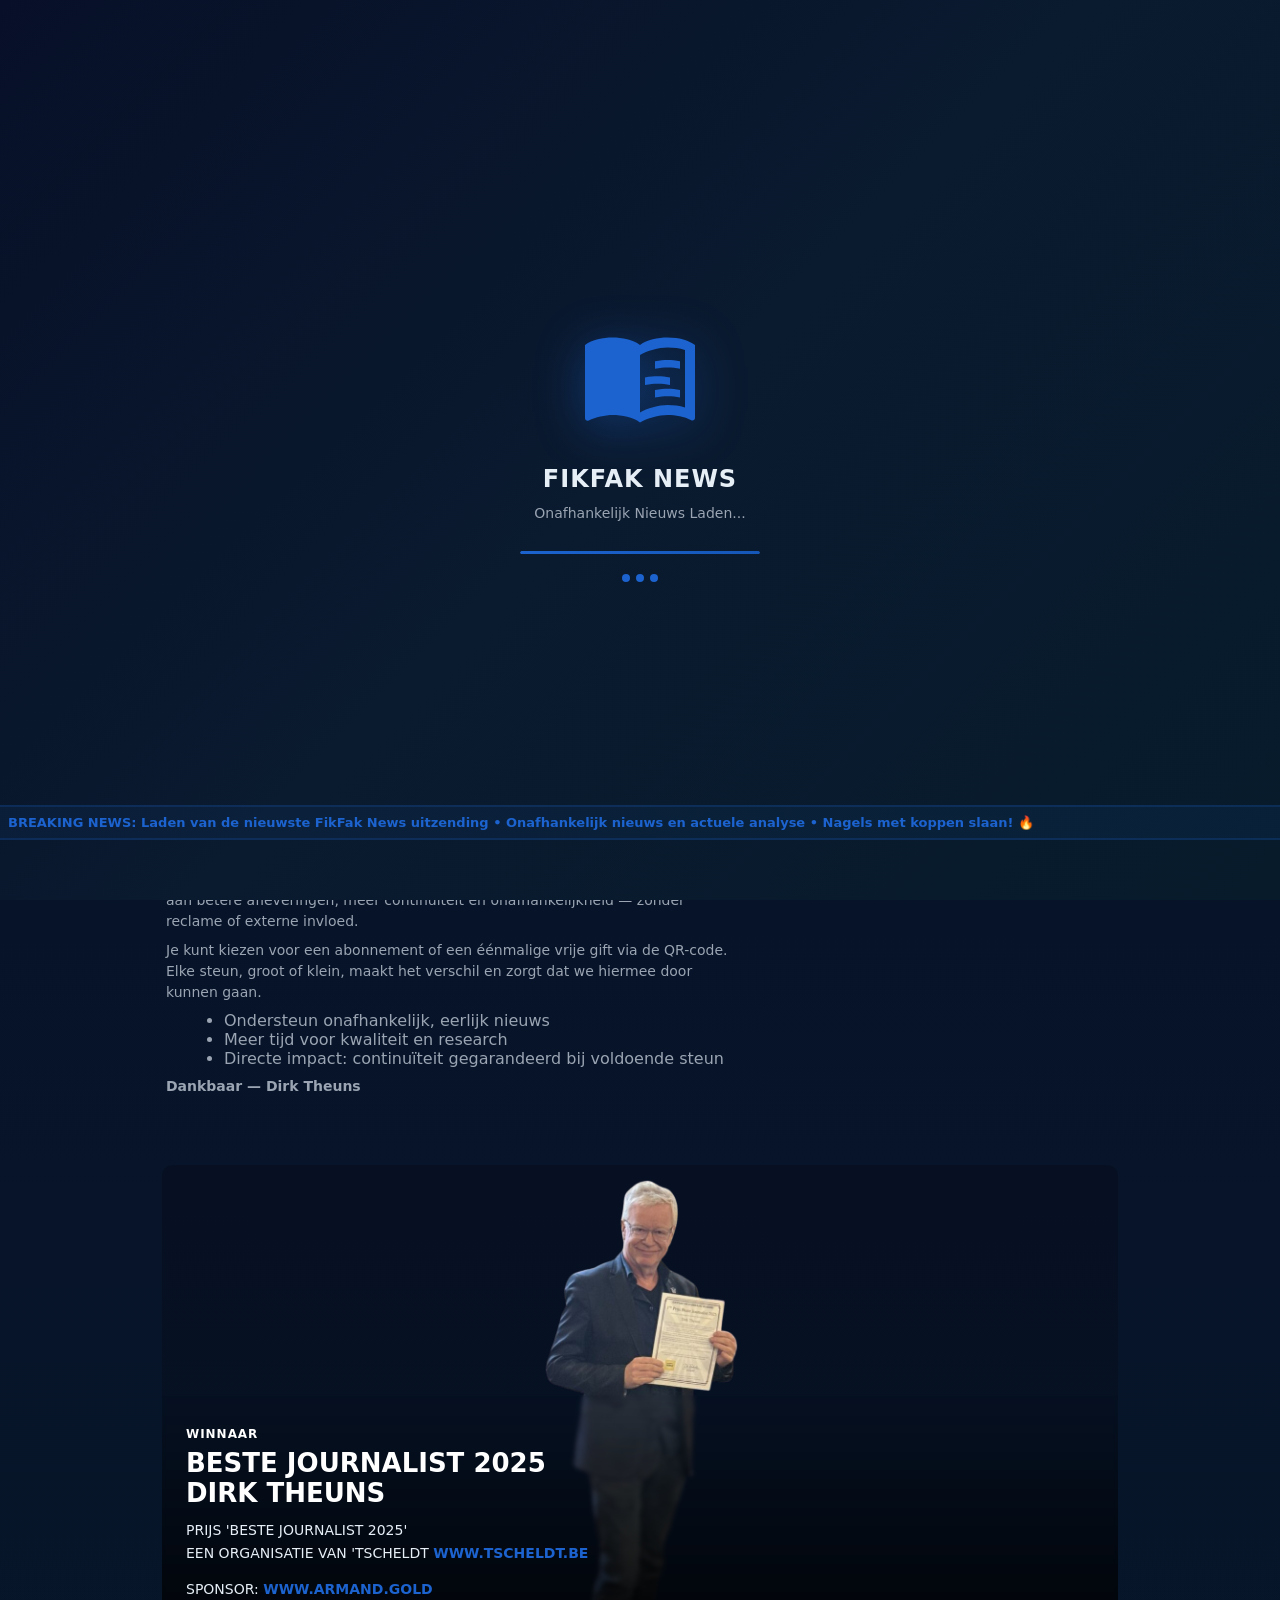
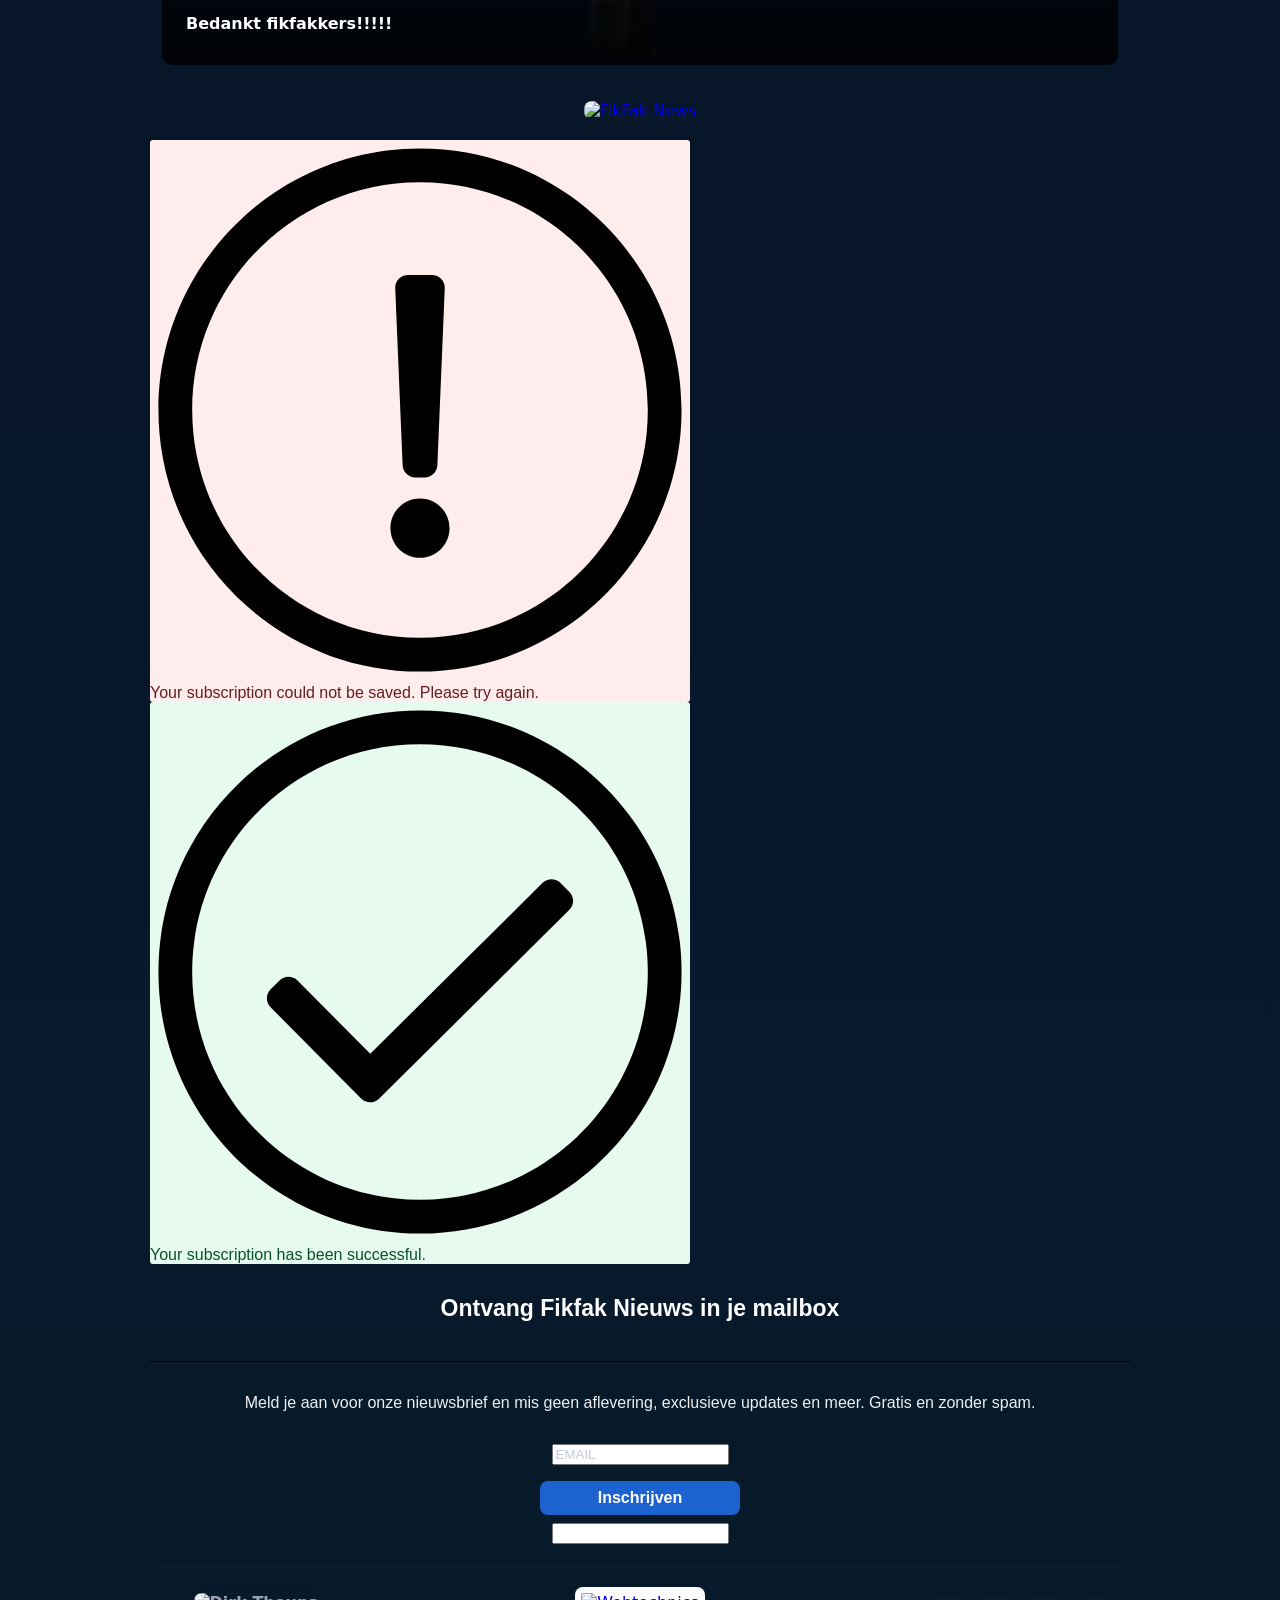
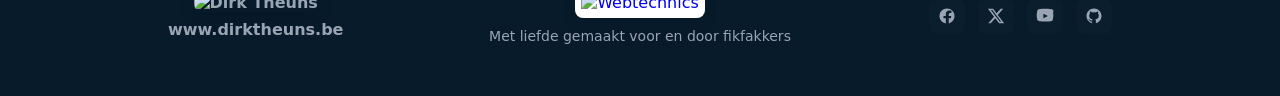
==== commit bfc045d9: "Add automatic video update system with 10-20 second delay - Add YouTube Data API integration for ins" ====
--- a/archive/index.html
+++ b/archive/index.html
@@ -912,6 +912,9 @@
           <a href="https://www.youtube.com/@fikfakmaster" target="_blank" rel="noopener" class="social-link" aria-label="YouTube" title="YouTube">
             <svg viewBox="0 0 24 24" xmlns="http://www.w3.org/2000/svg" aria-hidden="true"><path d="M23.5 6.2s-.2-1.6-.8-2.3c-.8-.9-1.7-.9-2.1-1C16.9 2.4 12 2.4 12 2.4h-.1s-4.9 0-7.5.5c-.4.1-1.3.1-2.1 1C1.6 4.6 1.5 6.2 1.5 6.2S1 8.1 1 10v1.9c0 1.9.5 3.8.5 3.8s.2 1.6.8 2.3c.8.9 1.9.8 2.4.9 1.7.2 7 .5 7.4.5h.1s4.9 0 7.5-.5c.4-.1 1.3-.1 2.1-1 .6-.6.8-2.3.8-2.3s.5-1.9.5-3.8V10c0-1.9-.5-3.8-.5-3.8zM9.8 15.1V8.9l6.1 3.1-6.1 3.1z"/></svg>
           </a>
+          <a href="https://github.com/web-technics/fikfak-news" target="_blank" rel="noopener" class="social-link" aria-label="GitHub" title="GitHub">
+            <svg viewBox="0 0 24 24" xmlns="http://www.w3.org/2000/svg" aria-hidden="true"><path d="M12 2C6.477 2 2 6.477 2 12c0 4.42 2.865 8.17 6.839 9.49.5.092.682-.217.682-.482 0-.237-.008-.866-.013-1.7-2.782.603-3.369-1.34-3.369-1.34-.454-1.156-1.11-1.463-1.11-1.463-.908-.62.069-.608.069-.608 1.003.07 1.531 1.03 1.531 1.03.892 1.529 2.341 1.087 2.91.831.092-.646.35-1.086.636-1.336-2.22-.253-4.555-1.11-4.555-4.943 0-1.091.39-1.984 1.029-2.683-.103-.253-.446-1.27.098-2.647 0 0 .84-.269 2.75 1.025A9.578 9.578 0 0112 6.836c.85.004 1.705.114 2.504.336 1.909-1.294 2.747-1.025 2.747-1.025.546 1.377.203 2.394.1 2.647.64.699 1.028 1.592 1.028 2.683 0 3.842-2.339 4.687-4.566 4.935.359.309.678.919.678 1.852 0 1.336-.012 2.415-.012 2.743 0 .267.18.578.688.48C19.138 20.167 22 16.418 22 12c0-5.523-4.477-10-10-10z"/></svg>
+          </a>
         </div>
       </div>
     </footer>
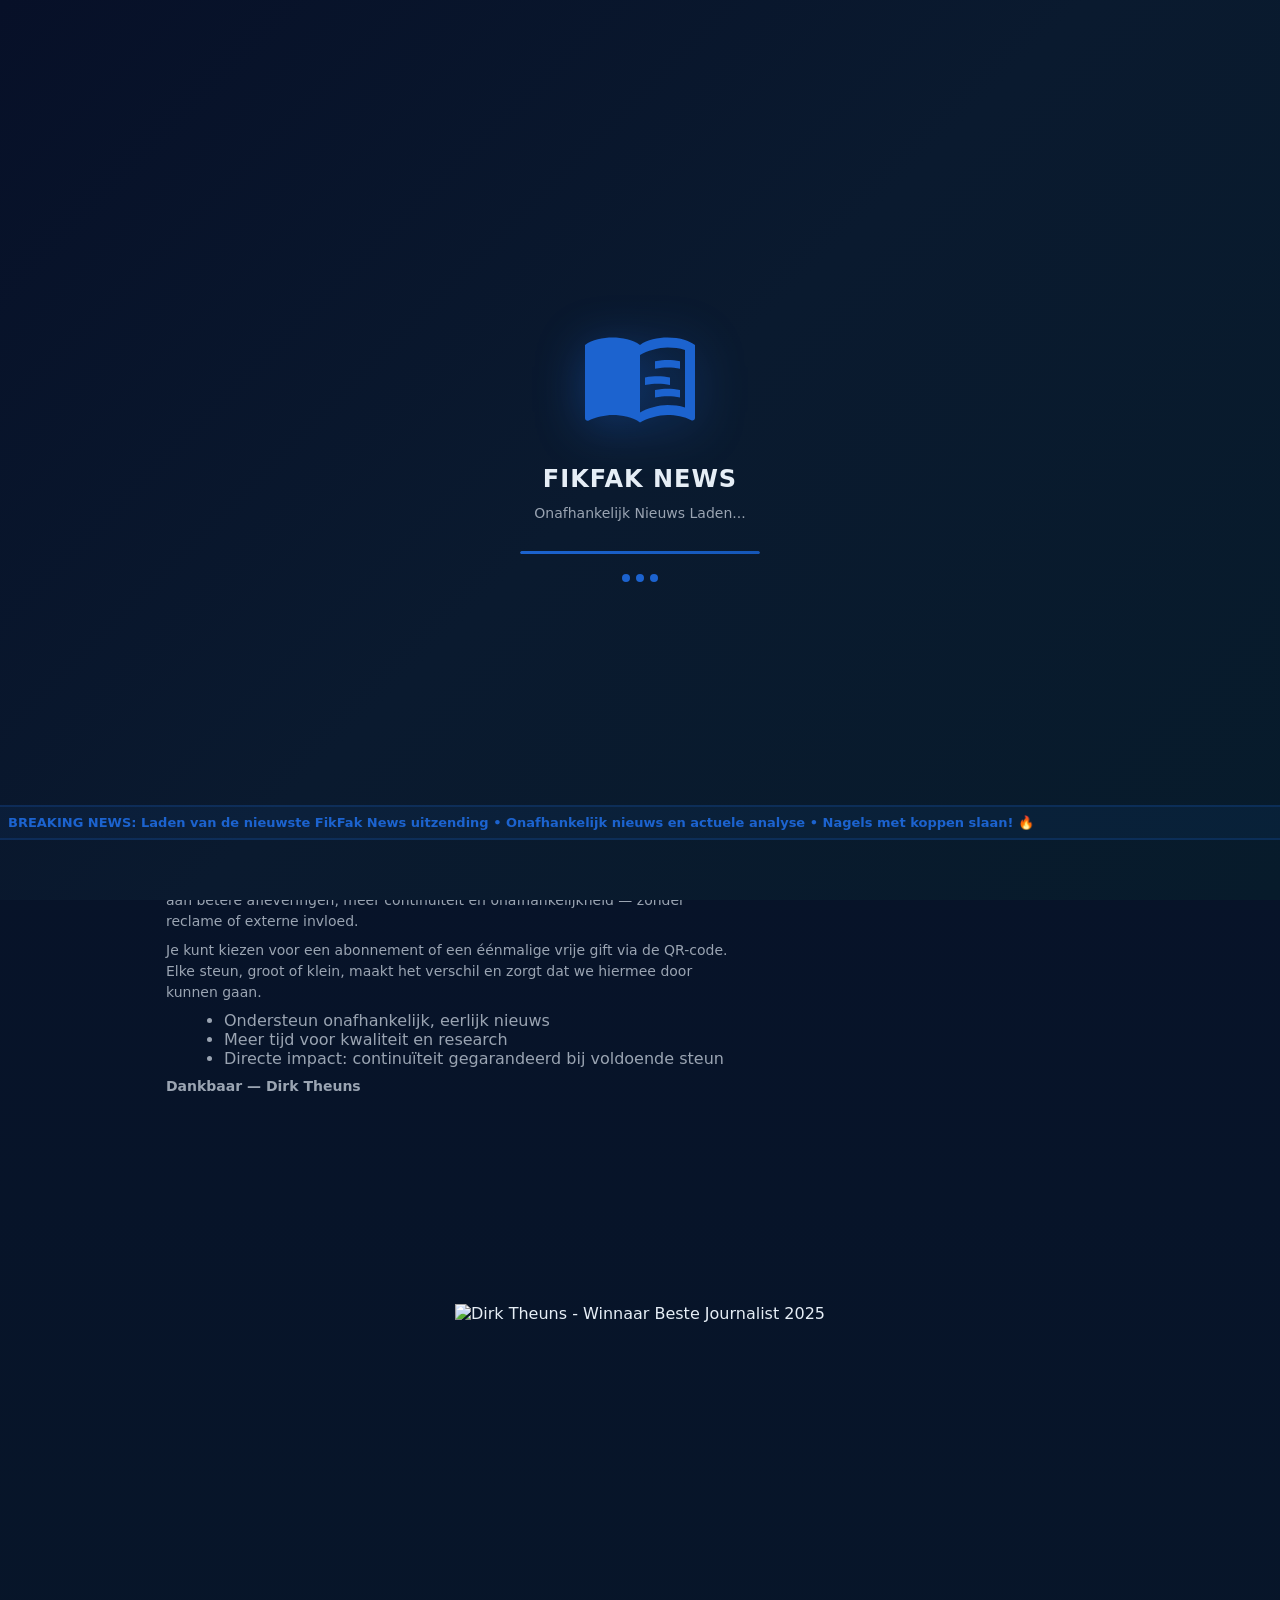
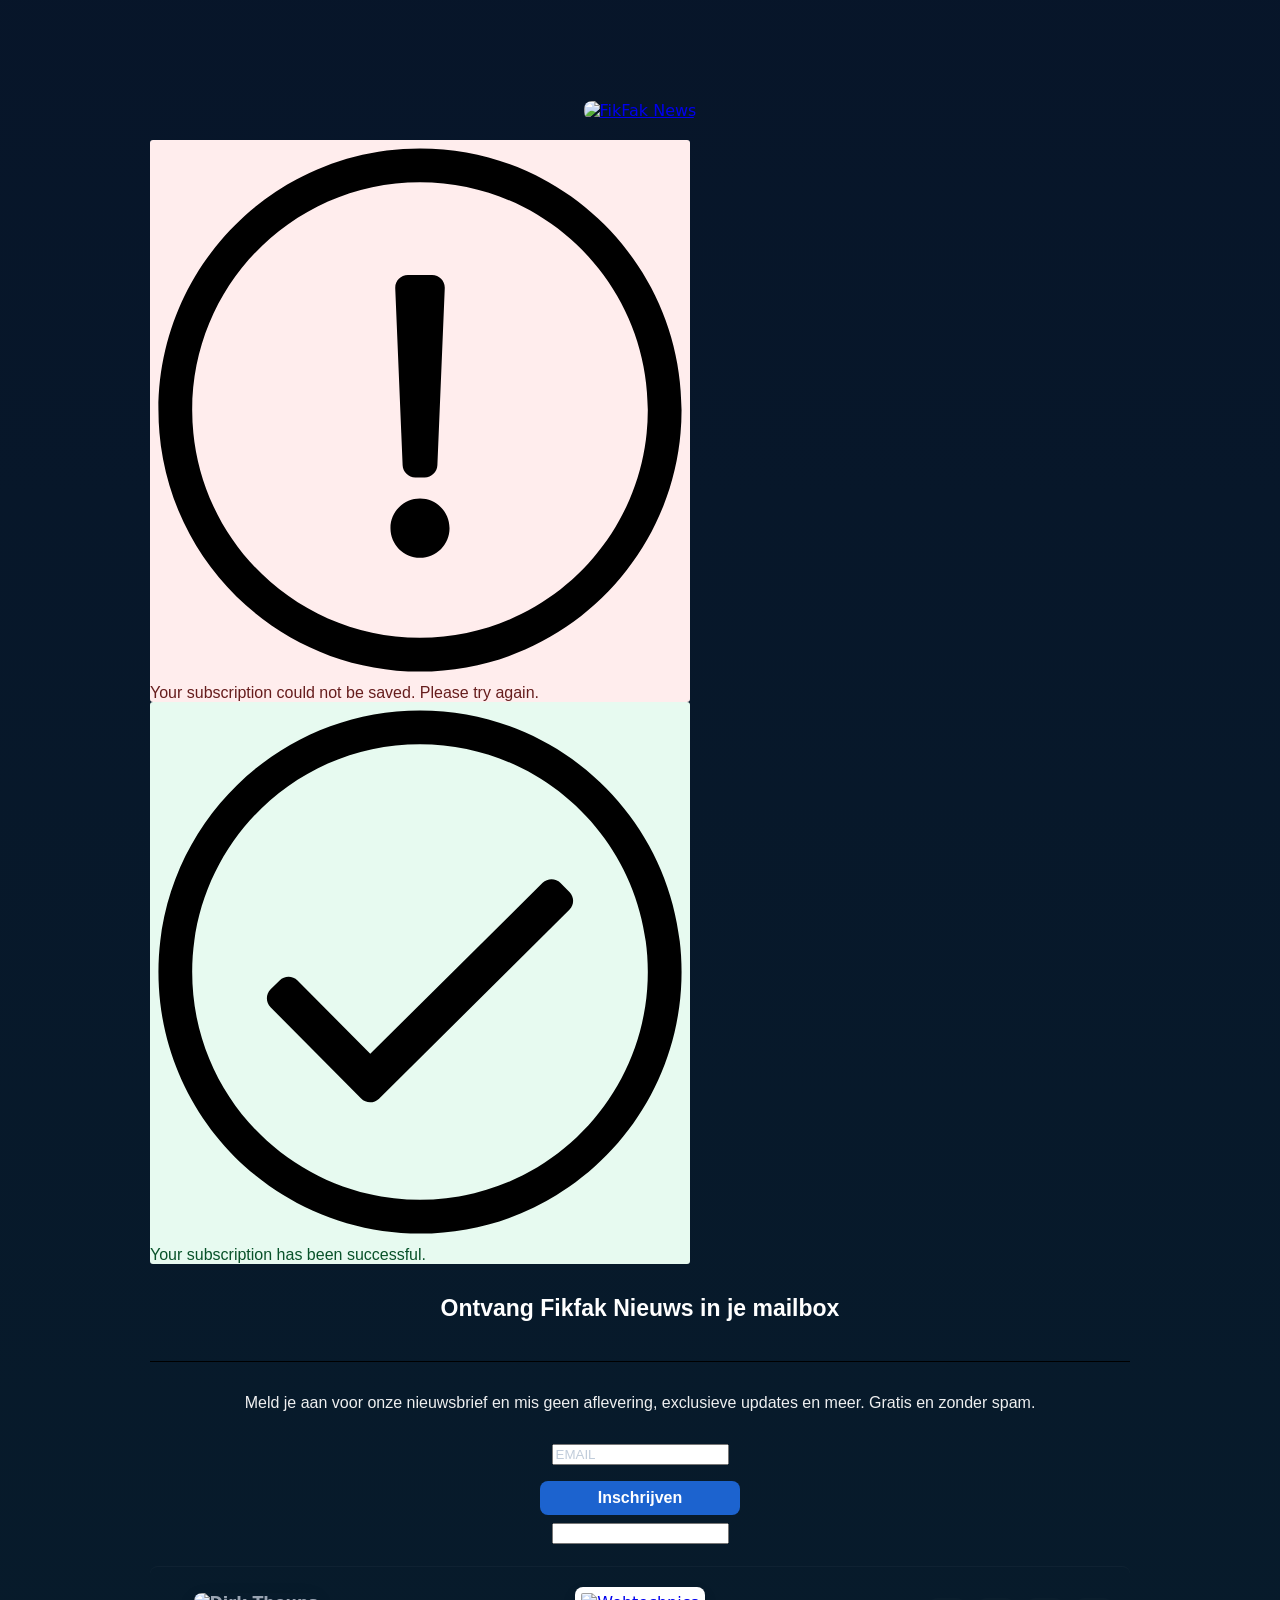
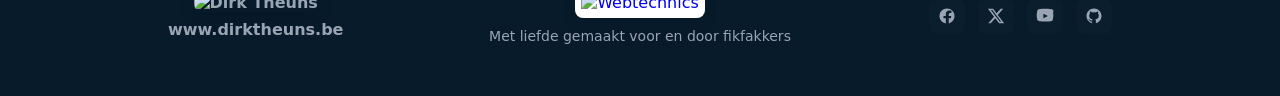
==== commit 8625efd0: "🚀 Performance & reliability improvements - Fixed video loading issues with retry logic & longer time" ====
--- a/archive/index.html
+++ b/archive/index.html
@@ -699,20 +699,11 @@
     </div>
     <!-- AWARD FEATURE SECTION -->
     <section id="live-edition" class="video-card" style="margin:32px auto 24px auto;max-width:var(--max-width);background:transparent;border:none;box-shadow:none;">
-      <div class="award-grid" style="position:relative;width:100%;background:rgba(0,0,0,0.18);border-radius:10px;overflow:hidden;display:flex;align-items:center;justify-content:center;min-height:500px;">
-        <img src="assets/images/Dirk-Theuns-winnaar-beste-journalist-2025-tScheldt-7-.png" alt="Dirk Theuns winnaar beste journalist 2025" style="width:100%;height:100%;display:block;border-radius:8px;object-fit:contain;padding:12px;position:absolute;inset:0;">
-        <div class="award-text" style="position:absolute;bottom:0;left:0;right:0;background:linear-gradient(180deg,rgba(0,0,0,0),rgba(0,0,0,0.85));padding:32px 24px;backdrop-filter:blur(2px);z-index:10;">
-          <div style="font-weight:800;letter-spacing:0.08em;color:#fff;font-size:12px;margin-bottom:8px;">WINNAAR</div>
-          <h2 style="margin:0 0 10px 0;font-size:26px;line-height:1.15;color:#fff;">BESTE JOURNALIST 2025<br>DIRK THEUNS</h2>
-          <p style="margin:0 0 14px 0;color:#e6eef6;font-size:14px;line-height:1.6;">
-            PRIJS 'BESTE JOURNALIST 2025'<br>
-            EEN ORGANISATIE VAN 'TSCHELDT <a href="https://www.tscheldt.be" target="_blank" rel="noopener noreferrer" style="color:var(--accent);text-decoration:none;font-weight:600;">WWW.TSCHELDT.BE</a>
-          </p>
-          <p style="margin:0 0 14px 0;color:#e6eef6;font-size:14px;line-height:1.6;">
-            SPONSOR: <a href="https://www.armand.gold?ref=fikfak" target="_blank" rel="noopener noreferrer" style="color:var(--accent);text-decoration:none;font-weight:600;">WWW.ARMAND.GOLD</a>
-          </p>
-          <p style="margin:0;font-weight:700;color:#fff;">Bedankt fikfakkers!!!!!</p>
-        </div>
+      <div class="award-grid" style="position:relative;width:100%;background:transparent;border-radius:10px;overflow:hidden;display:flex;align-items:center;justify-content:center;min-height:500px;">
+        <picture>
+          <source type="image/webp" srcset="assets/images/Dirk-Theuns-winnaar-beste-journalist-2025-tScheldt-7.webp">
+          <img src="assets/images/Dirk-Theuns-winnaar-beste-journalist-2025-tScheldt-7.png" alt="Dirk Theuns - Winnaar Beste Journalist 2025" style="width:100%;height:100%;display:block;border-radius:8px;object-fit:contain;padding:12px;" loading="lazy" width="1600" height="960">
+        </picture>
       </div>
       <style>
         @media (max-width: 768px) {
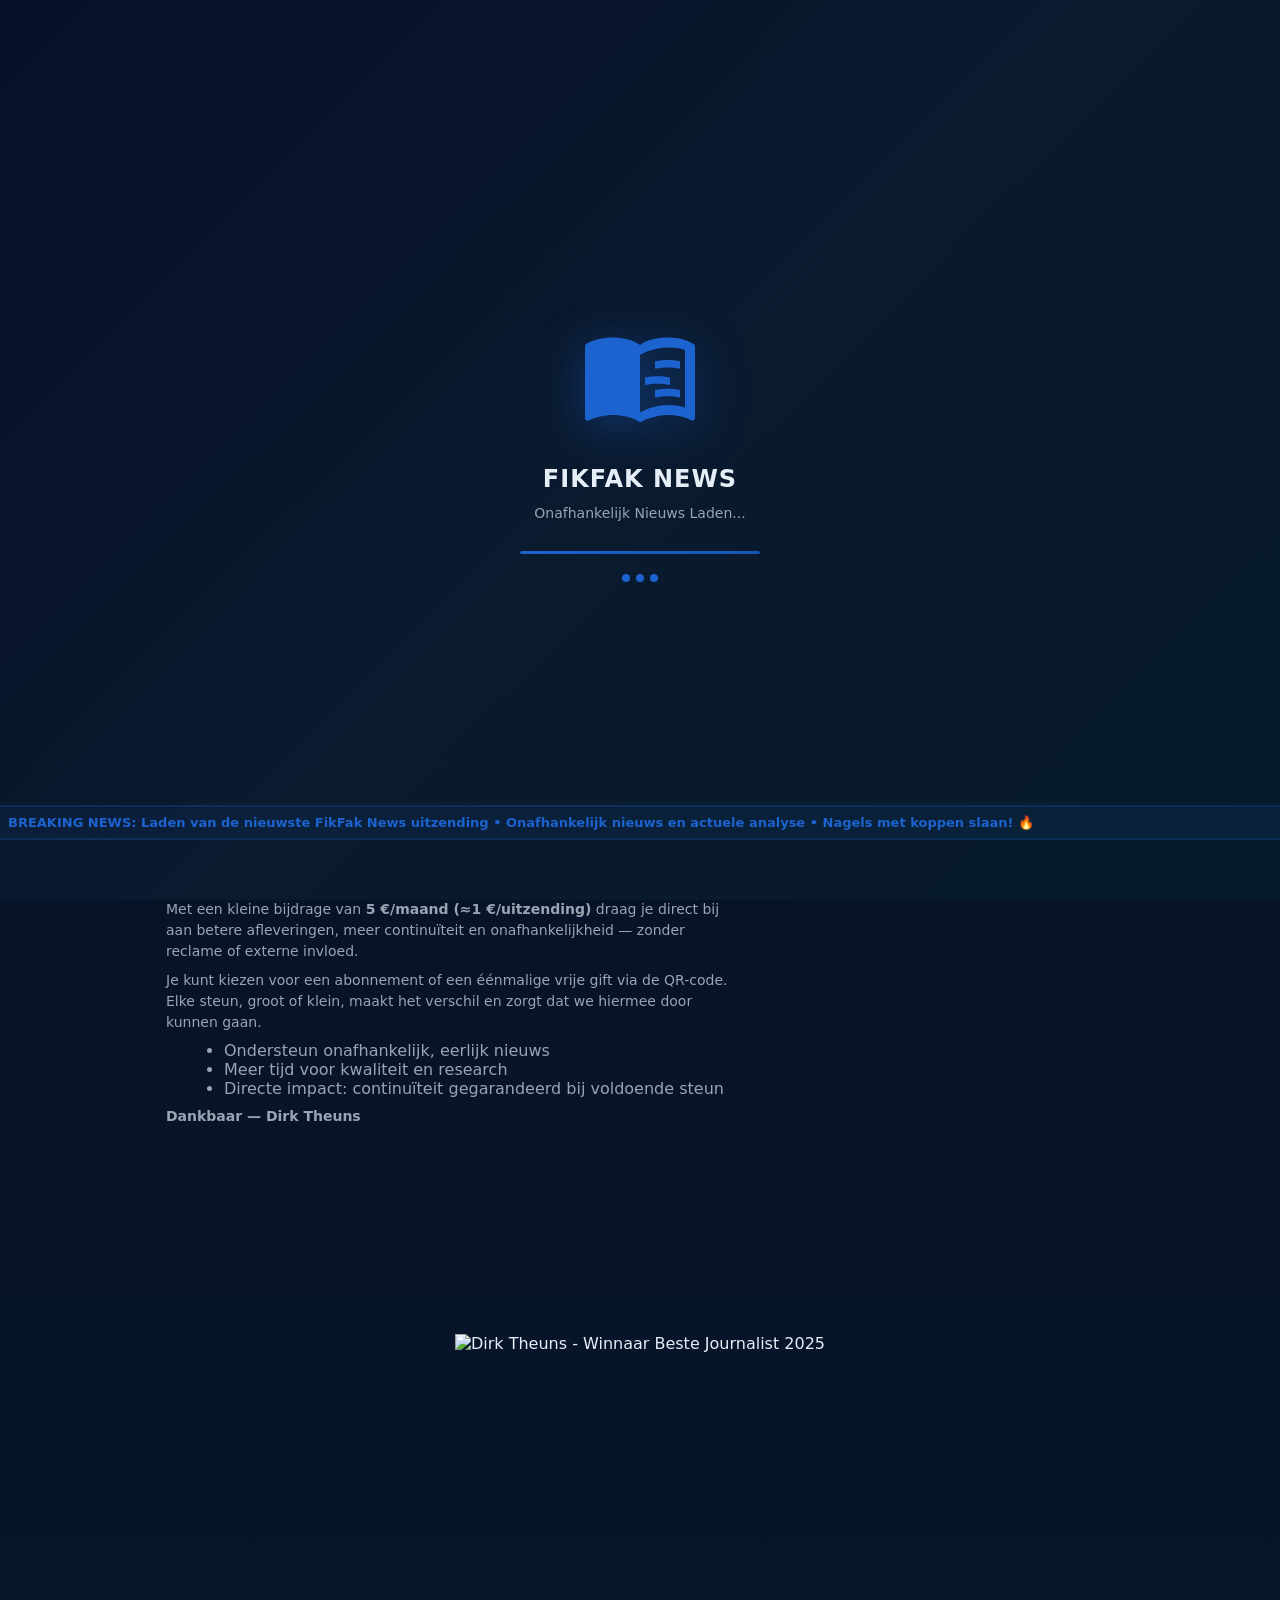
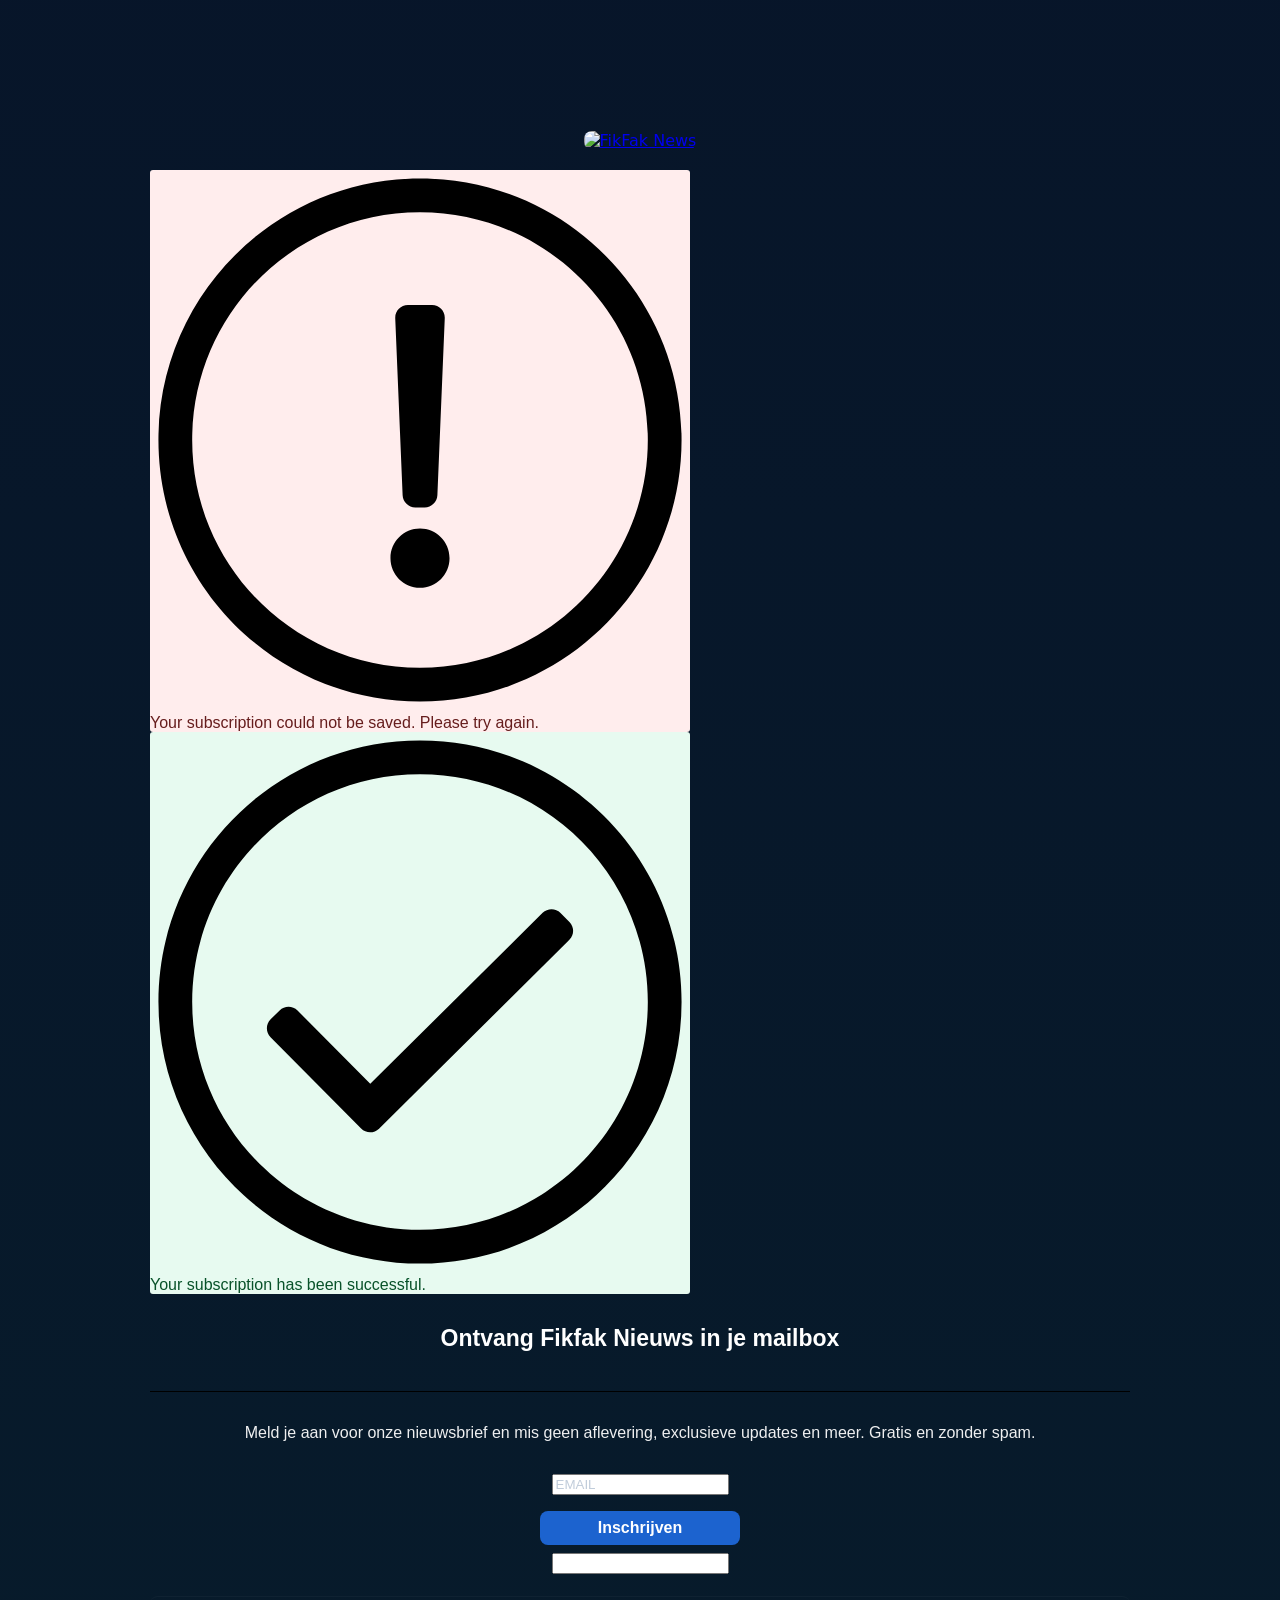
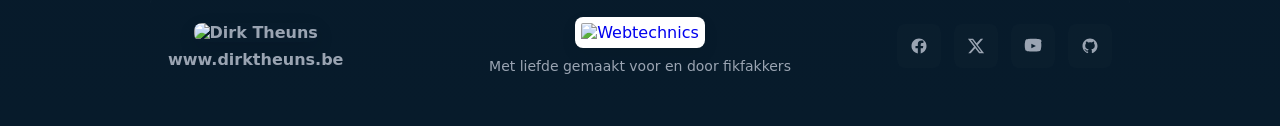
==== commit e29284ca: "Added centered logo to navigation, implemented responsive award images for mobile - Added logo to na" ====
--- a/archive/index.html
+++ b/archive/index.html
@@ -483,10 +483,39 @@
     .webtechnics-logo{max-height:56px;display:inline-block;margin:0 auto 10px;width:auto;background:#fff;padding:6px;border-radius:8px;box-shadow:0 6px 18px rgba(2,6,23,0.06)}
     .footer-credit{display:flex;flex-direction:column;align-items:center;text-align:center}
     .footer-link-text{font-weight:700;color:inherit}
-    .social-link{display:inline-flex;align-items:center;justify-content:center;width:36px;height:36px;border-radius:8px;background:rgba(255,255,255,0.01);margin-left:8px;color:var(--muted);text-decoration:none}
+    .social-link{display:inline-flex;align-items:center;justify-content:center;width:36px;height:36px;border-radius:8px;background:rgba(255,255,255,0.01);margin-left:8px;color:var(--muted);text-decoration:none;min-width:44px;min-height:44px;touch-action:manipulation;}
     .social-link svg{width:18px;height:18px;fill:currentColor}
     .social-link:hover{background:rgba(255,255,255,0.02);color:var(--accent)}
-    @media (max-width:640px){.footer-grid{flex-direction:column;align-items:center;gap:8px}.footer-social{text-align:center}.social-link{margin-left:6px;margin-right:6px}.footer-logo{max-height:40px}.webtechnics-logo{max-height:40px;padding:4px}}
+    
+    /* Mobile Navigation Improvements */
+    nav ul { padding:0 8px; }
+    nav ul li a { padding:8px 4px; min-height:44px; display:inline-flex; align-items:center; }
+    
+    /* Logo in navigation */
+    nav ul li picture img { max-width:180px; }
+    
+    @media (max-width: 768px) {
+      /* Stack navigation for tablets/mobile */
+      nav ul { flex-direction:column; gap:16px; }
+      nav ul li:first-child { order:2; justify-content:center; }
+      nav ul li:nth-child(2) { order:1; } /* Logo first */
+      nav ul li:nth-child(2) picture img { height:40px; }
+      nav ul li:last-child { order:3; text-align:center; flex:none; }
+    }
+    
+    @media (max-width: 640px) {
+      .footer-grid{flex-direction:column;align-items:center;gap:8px}
+      .footer-social{text-align:center}
+      .social-link{margin-left:6px;margin-right:6px}
+      .footer-logo{max-height:40px}
+      .webtechnics-logo{max-height:40px;padding:4px}
+      nav ul li:first-child { gap:12px; }
+    }
+    
+    @media (max-width: 420px) {
+      nav ul li:nth-child(2) picture img { height:35px; }
+      nav ul li:first-child { gap:8px; }
+    }
 
     /* Bank transfer modal */
     .modal-overlay{position:fixed;inset:0;background:rgba(2,6,23,0.6);display:flex;align-items:center;justify-content:center;z-index:1200}
@@ -609,8 +638,9 @@
   <div class="container">
     <!-- Navigation Menu -->
     <nav style="background:transparent;padding:12px 20px;margin-bottom:20px;">
-      <ul style="list-style:none;margin:0;padding:0;display:flex;justify-content:space-between;align-items:center;">
-        <li style="display:flex;gap:8px;">
+      <ul style="list-style:none;margin:0;padding:0;display:flex;justify-content:space-between;align-items:center;gap:20px;">
+        <!-- Left: Social Icons -->
+        <li style="display:flex;gap:8px;flex:1;">
           <a href="https://www.facebook.com/groups/vriendenvandirktheuns" target="_blank" rel="noopener" class="social-link" aria-label="Facebook" title="Facebook">
             <svg viewBox="0 0 24 24" xmlns="http://www.w3.org/2000/svg" aria-hidden="true"><path d="M22 12.07C22 6.48 17.52 2 12 2S2 6.48 2 12.07C2 17.09 5.66 21.25 10.44 21.95v-6.99h-3.14v-2.8h3.14V9.41c0-3.1 1.84-4.8 4.66-4.8 1.35 0 2.76.24 2.76.24v3.03h-1.55c-1.53 0-2.01.96-2.01 1.95v2.32h3.42l-.55 2.8h-2.87v6.99C18.34 21.25 22 17.09 22 12.07z"/></svg>
           </a>
@@ -621,7 +651,19 @@
             <svg viewBox="0 0 24 24" xmlns="http://www.w3.org/2000/svg" aria-hidden="true"><path d="M23.5 6.2s-.2-1.6-.8-2.3c-.8-.9-1.7-.9-2.1-1C16.9 2.4 12 2.4 12 2.4h-.1s-4.9 0-7.5.5c-.4.1-1.3.1-2.1 1C1.6 4.6 1.5 6.2 1.5 6.2S1 8.1 1 10v1.9c0 1.9.5 3.8.5 3.8s.2 1.6.8 2.3c.8.9 1.9.8 2.4.9 1.7.2 7 .5 7.4.5h.1s4.9 0 7.5-.5c.4-.1 1.3-.1 2.1-1 .6-.6.8-2.3.8-2.3s.5-1.9.5-3.8V10c0-1.9-.5-3.8-.5-3.8zM9.8 15.1V8.9l6.1 3.1-6.1 3.1z"/></svg>
           </a>
         </li>
-        <li><a href="#contact" style="color:#e6eef6;text-decoration:none;font-size:14px;font-weight:500;transition:color 0.2s ease;border-bottom:1px solid #e6eef6;padding-bottom:4px;">Contact</a></li>
+        <!-- Center: Logo -->
+        <li style="flex-shrink:0;">
+          <a href="../index.html" aria-label="FikFak News - Terug naar home" style="display:flex;align-items:center;text-decoration:none;">
+            <picture>
+              <source type="image/webp" srcset="assets/images/logo-fikfak.webp">
+              <img src="assets/images/logo fikfak.png" alt="FikFak News Logo" style="height:50px;width:auto;display:block;transition:transform 0.3s ease,filter 0.3s ease;" onmouseover="this.style.transform='scale(1.05)';this.style.filter='brightness(1.1)';" onmouseout="this.style.transform='scale(1)';this.style.filter='brightness(1)';" loading="eager">
+            </picture>
+          </a>
+        </li>
+        <!-- Right: Contact Link -->
+        <li style="flex:1;text-align:right;">
+          <a href="#contact" style="color:#e6eef6;text-decoration:none;font-size:14px;font-weight:500;transition:color 0.2s ease;border-bottom:1px solid #e6eef6;padding-bottom:4px;">Contact</a>
+        </li>
       </ul>
     </nav>
     
@@ -701,7 +743,13 @@
     <section id="live-edition" class="video-card" style="margin:32px auto 24px auto;max-width:var(--max-width);background:transparent;border:none;box-shadow:none;">
       <div class="award-grid" style="position:relative;width:100%;background:transparent;border-radius:10px;overflow:hidden;display:flex;align-items:center;justify-content:center;min-height:500px;">
         <picture>
-          <source type="image/webp" srcset="assets/images/Dirk-Theuns-winnaar-beste-journalist-2025-tScheldt-7.webp">
+          <!-- Mobile/Tablet: Square award image for screens smaller than 768px -->
+          <source media="(max-width: 767px)" type="image/webp" srcset="assets/images/award-beste-journalist-2025-square.webp">
+          <source media="(max-width: 767px)" srcset="assets/images/award-beste-journalist-2025-square.png">
+          <!-- Desktop: Landscape award image for screens 768px and larger -->
+          <source media="(min-width: 768px)" type="image/webp" srcset="assets/images/Dirk-Theuns-winnaar-beste-journalist-2025-tScheldt-7.webp">
+          <source media="(min-width: 768px)" srcset="assets/images/Dirk-Theuns-winnaar-beste-journalist-2025-tScheldt-7.png">
+          <!-- Fallback for older browsers -->
           <img src="assets/images/Dirk-Theuns-winnaar-beste-journalist-2025-tScheldt-7.png" alt="Dirk Theuns - Winnaar Beste Journalist 2025" style="width:100%;height:100%;display:block;border-radius:8px;object-fit:contain;padding:12px;" loading="lazy" width="1600" height="960">
         </picture>
       </div>
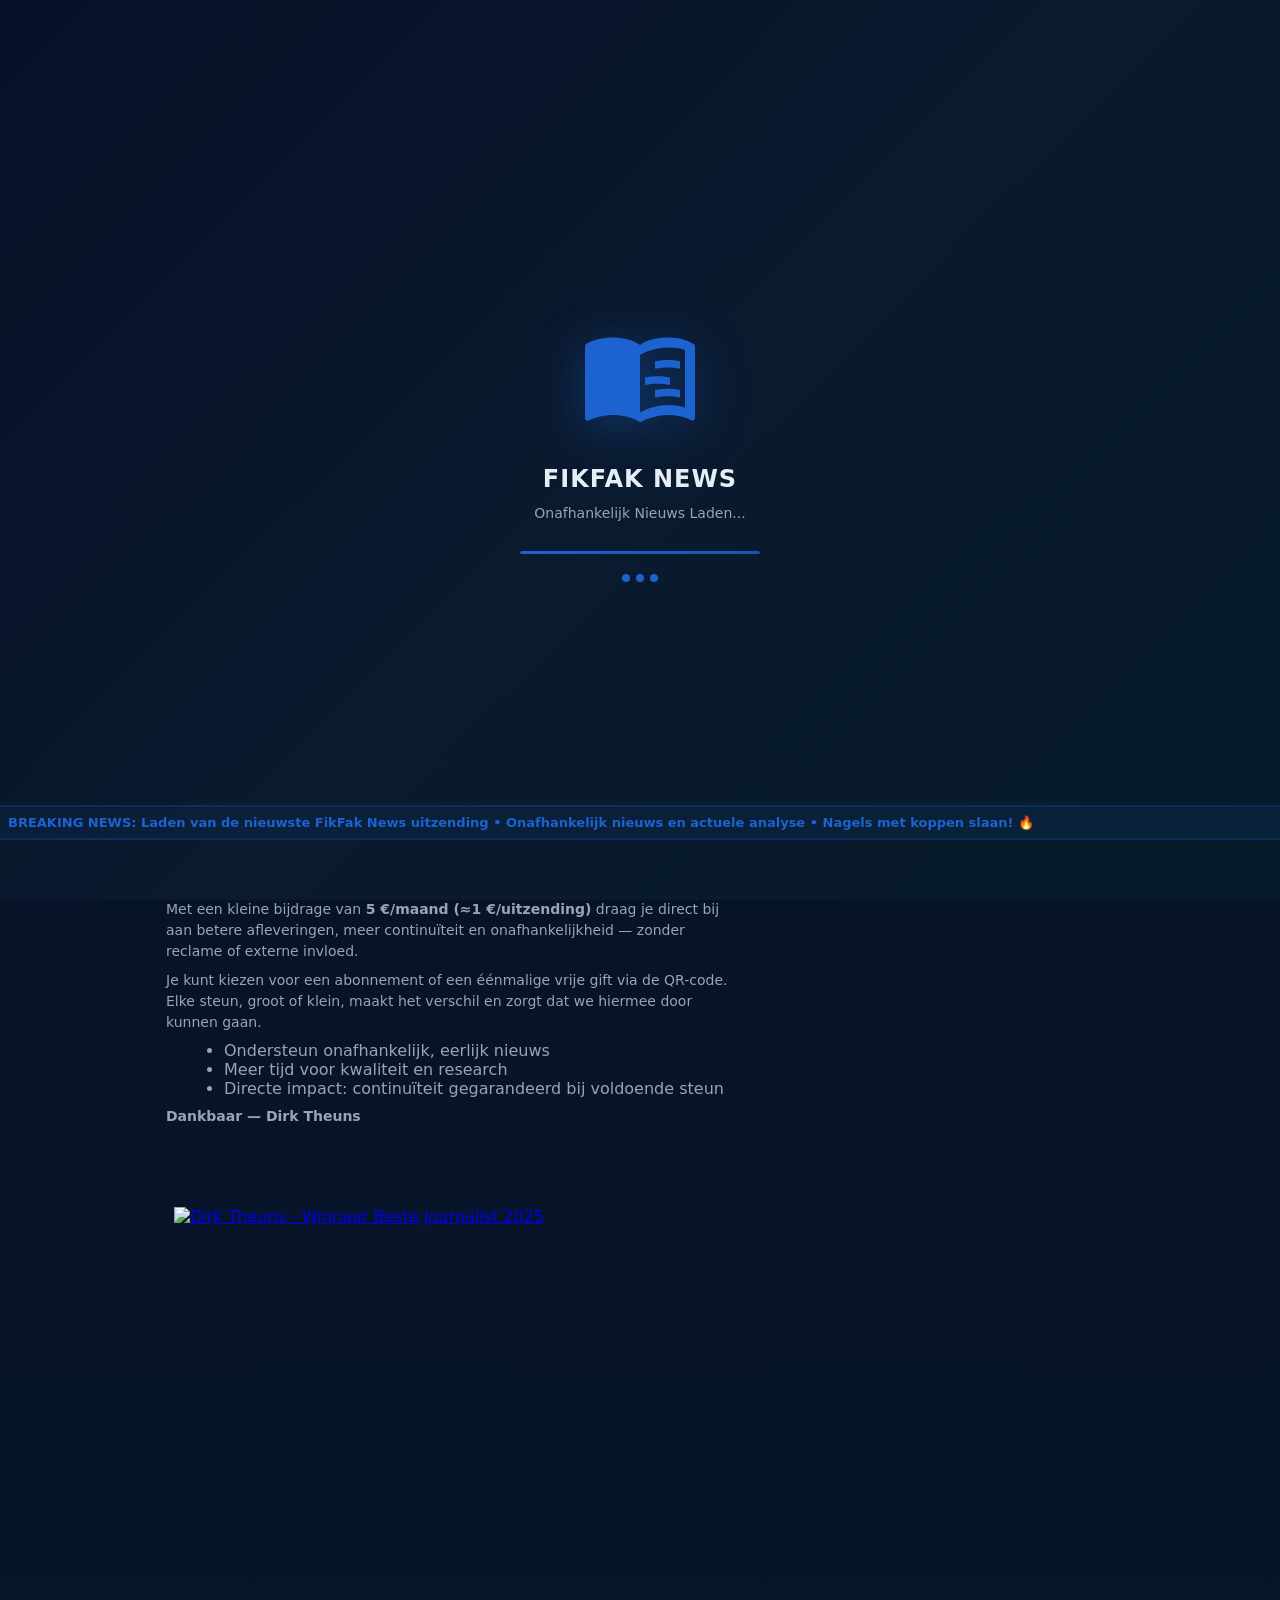
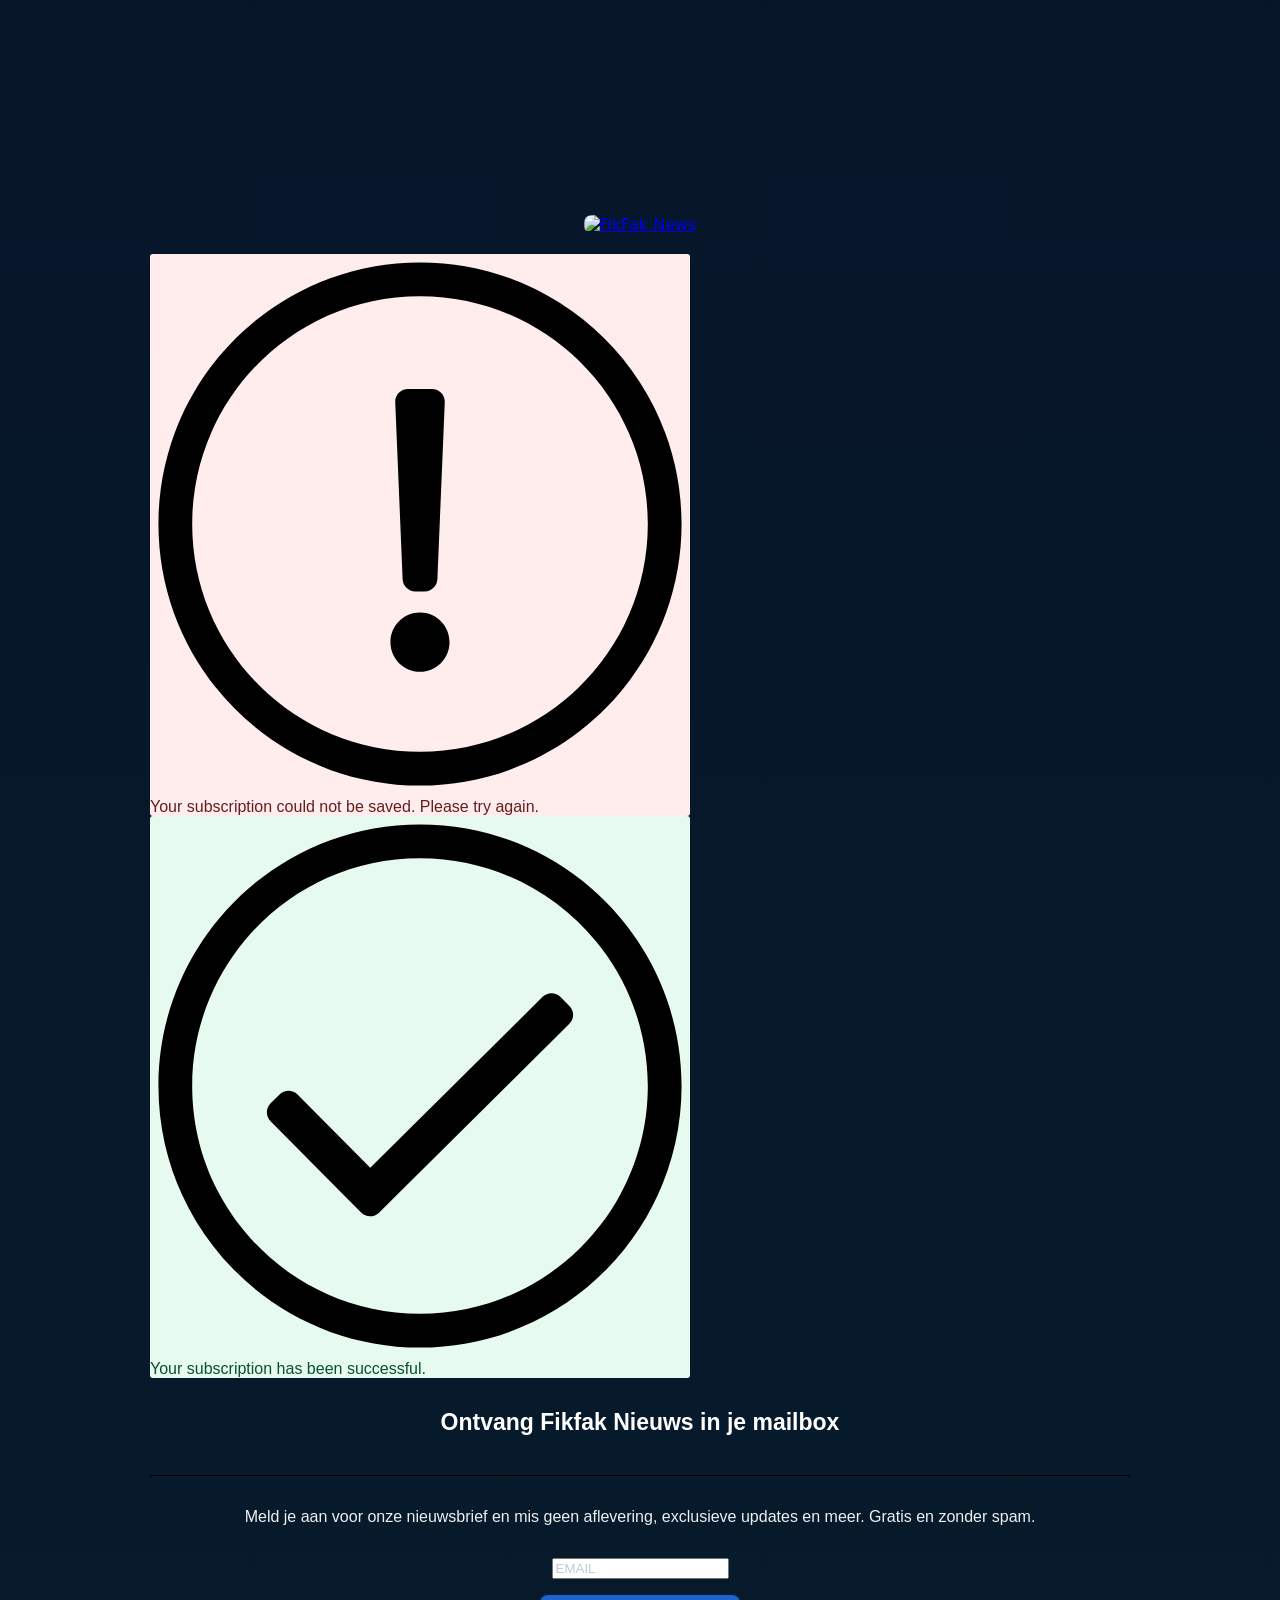
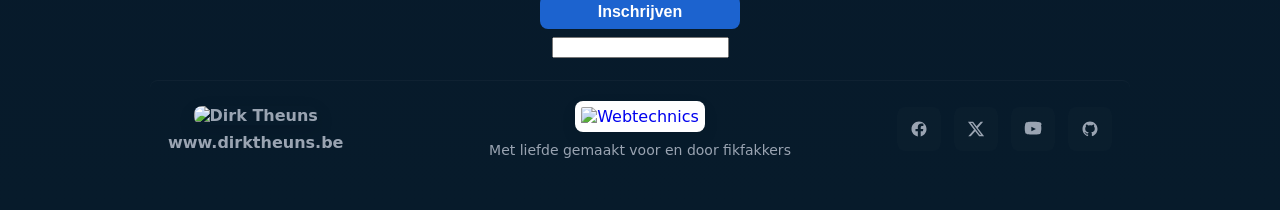
==== commit cb898246: "Fix: Dynamic meta tags for latest video on social media shares - Convert index.html to index.php for" ====
--- a/archive/index.html
+++ b/archive/index.html
@@ -65,10 +65,7 @@
   <link rel="canonical" href="https://dev.web-technics.services/" />
   
   <!-- Favicon & App Icons -->
-  <link rel="icon" type="image/x-icon" href="assets/favicons/favicon.ico" />
-  <link rel="icon" type="image/png" sizes="32x32" href="assets/favicons/favicon-32x32.png" />
-  <link rel="icon" type="image/png" sizes="16x16" href="assets/favicons/favicon-16x16.png" />
-  <link rel="apple-touch-icon" sizes="180x180" href="assets/favicons/apple-touch-icon.png" />
+  <link rel="icon" type="image/png" href="assets/favicons/favicon.png" />
   <link rel="manifest" href="assets/favicons/site.webmanifest" />
   
   <!-- Android Chrome Icons -->
@@ -742,6 +739,7 @@
     <!-- AWARD FEATURE SECTION -->
     <section id="live-edition" class="video-card" style="margin:32px auto 24px auto;max-width:var(--max-width);background:transparent;border:none;box-shadow:none;">
       <div class="award-grid" style="position:relative;width:100%;background:transparent;border-radius:10px;overflow:hidden;display:flex;align-items:center;justify-content:center;min-height:500px;">
+        <a href="https://www.tscheldt.be/speech-van-dirk-theuns-fikfak-news-nav-de-uitreiking-eerste-prijs-voor-beste-journalist-2025/" target="_blank" rel="noopener noreferrer" style="display:block;width:100%;height:100%;">
         <picture>
           <!-- Mobile/Tablet: Square award image for screens smaller than 768px -->
           <source media="(max-width: 767px)" type="image/webp" srcset="assets/images/award-beste-journalist-2025-square.webp">
@@ -752,6 +750,7 @@
           <!-- Fallback for older browsers -->
           <img src="assets/images/Dirk-Theuns-winnaar-beste-journalist-2025-tScheldt-7.png" alt="Dirk Theuns - Winnaar Beste Journalist 2025" style="width:100%;height:100%;display:block;border-radius:8px;object-fit:contain;padding:12px;" loading="lazy" width="1600" height="960">
         </picture>
+        </a>
       </div>
       <style>
         @media (max-width: 768px) {
